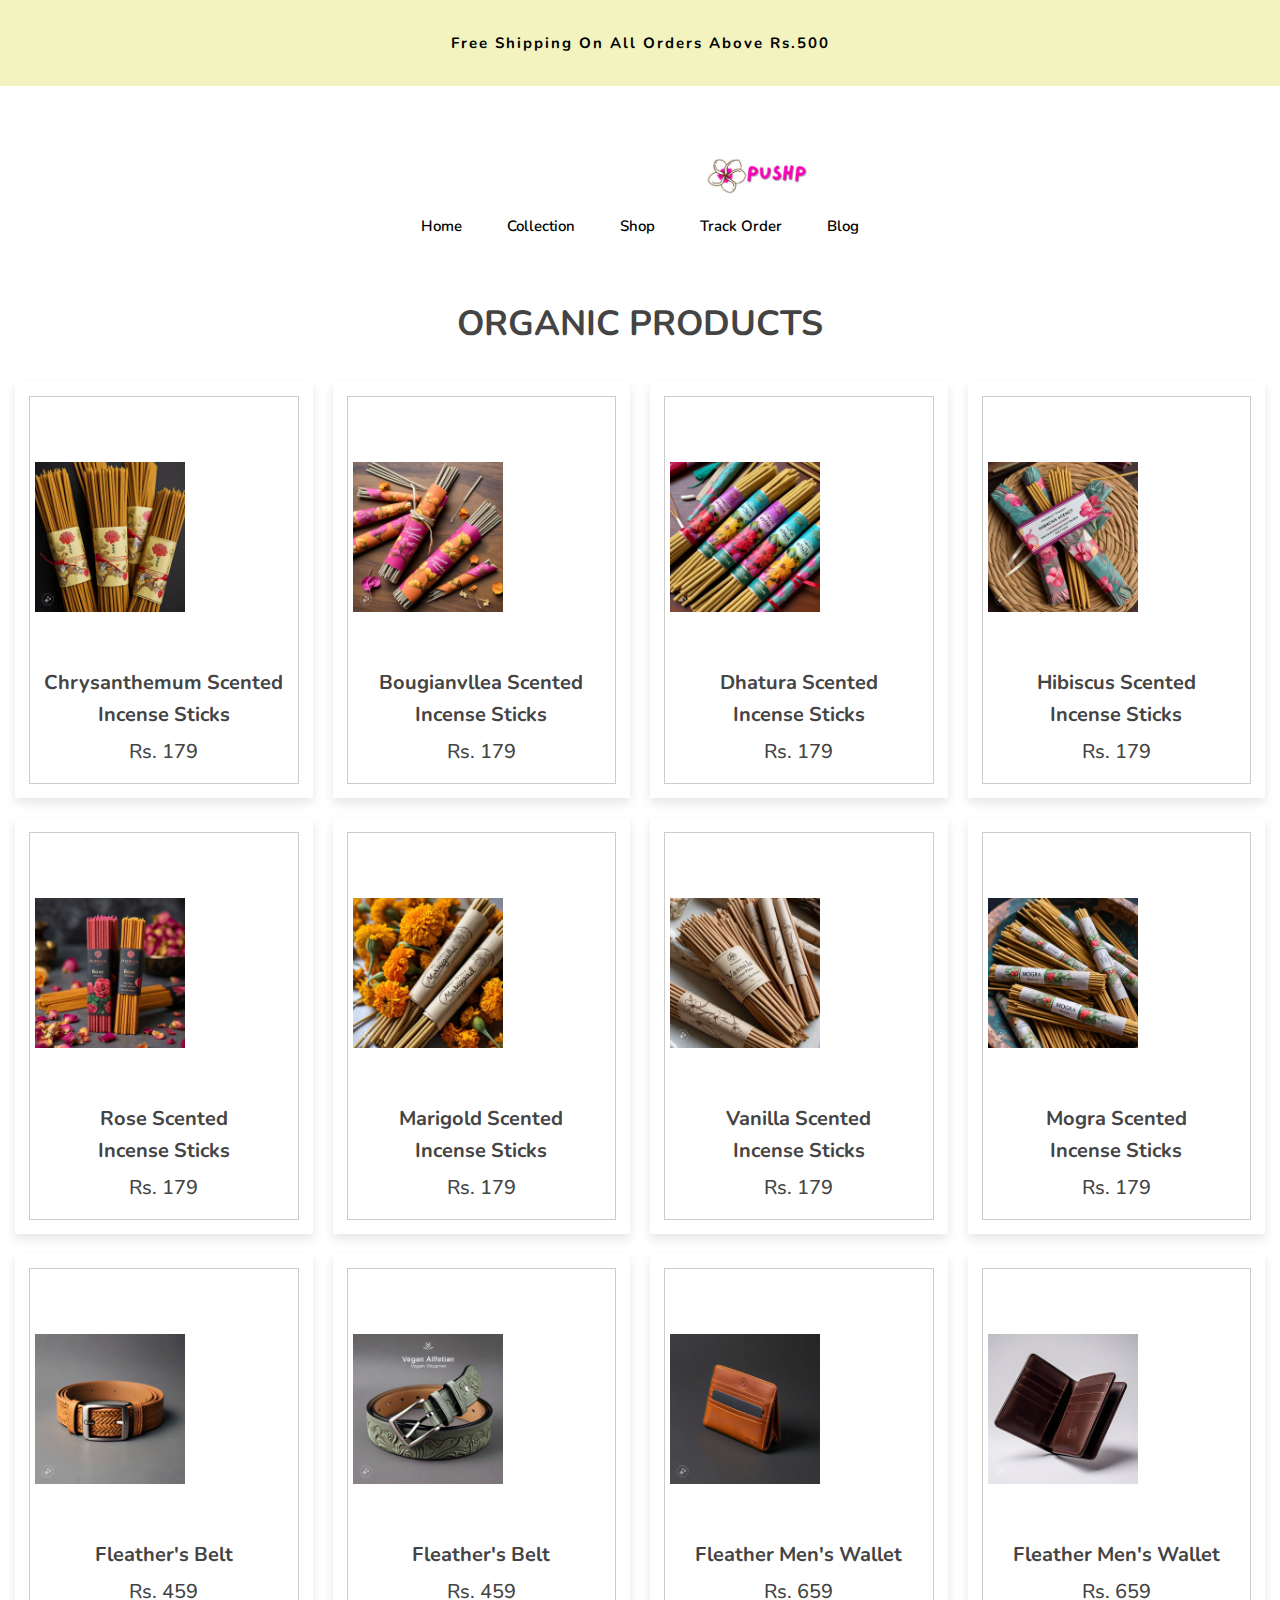
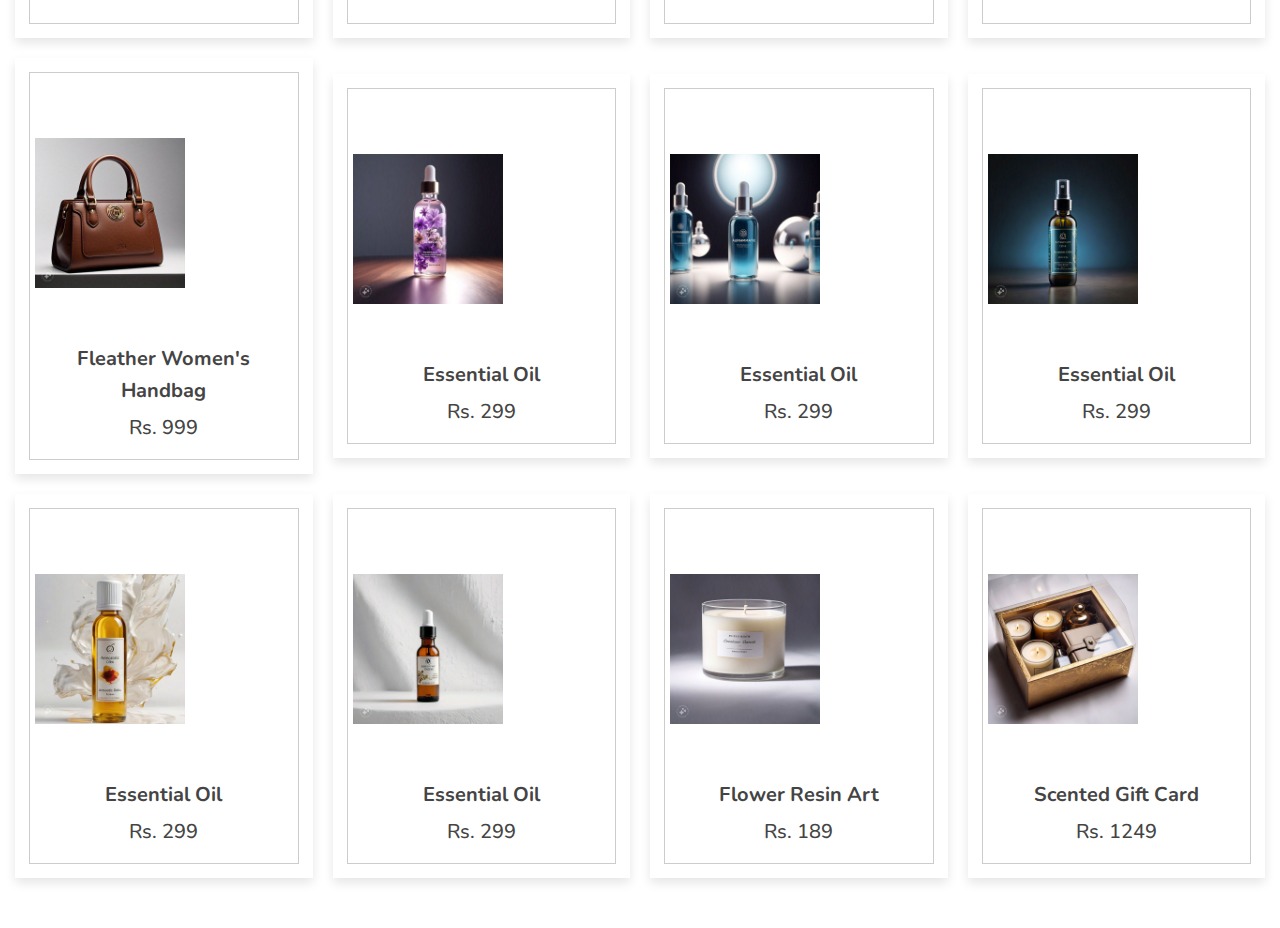
==== shop.html @ 05b4977e "first commit" ====
<!DOCTYPE html>
<html lang="en">
<head>
   <meta charset="UTF-8">
   <meta http-equiv="X-UA-Compatible" content="IE=edge">
   <meta name="viewport" content="width=device-width, initial-scale=1.0">
   
   <link rel="stylesheet" href="https://cdnjs.cloudflare.com/ajax/libs/font-awesome/5.15.4/css/all.min.css">

   
   <link rel="stylesheet" href="/style1.css">


   <script src="/script1.js" defer></script>
<style>
   .header-top{
      height: 150px;
   }
   .header-top .container{
      text-align: center;
   }
   .logo img{
      height: 110px;
      margin-left: 700px;
   }

</style>
</head>
<body>
    <header class="header">

        <div class="alert">
          <div class="container">
            <p class="alert-text">Free Shipping On All Orders Above Rs.500</p>
          </div>
        </div>
    
        <div class="header-top" data-header>
          <div class="container">
    
            
    
            <a href="#" class="logo">
              <img src="./assets/images/ff.jpeg"  alt="">
            </a>
    
            
    
            </div>
    
            <nav class="navbar">
              <ul class="navbar-list" style="color: black; font-weight: bolder;">
    
                <li>
                  <a href="index.html" class="navbar-link has-after">Home</a>
                </li>
    
                <li>
                  <a href="collection.html" class="navbar-link has-after">Collection</a>
                </li>
    
                <li>
                  <a href="shop.html" class="navbar-link has-after">Shop</a>
                </li>
    
                <li>
                  <a href="trackOrder.html" class="navbar-link has-after">Track Order</a>
                </li>
    
                <li>
                  <a href="blog.html" class="navbar-link has-after">Blog</a>
                </li>
    
              </ul>
            </nav>
    
          </div>
        </div>
    
      </header>
   
<div class="container">

   <h3 class="title"> organic products </h3>

   <div class="products-container">

      <div class="product" data-name="p-1">
         <img src="./images/WhatsApp Image 2024-12-28 at 01.40.26.jpeg" alt="">
         <h3>Chrysanthemum Scented <br>Incense Sticks</h3>
         <div class="price">Rs. 179</div>
      </div>

      <div class="product" data-name="p-2">
         <img src="/images/WhatsApp Image 2024-12-28 at 01.29.08.jpeg" alt="">
         <h3>Bougianvllea Scented <br>Incense Sticks</h3>
         <div class="price">Rs. 179</div>
      </div>

      <div class="product" data-name="p-3">
         <img src="images/WhatsApp Image 2024-12-28 at 01.35.29.jpeg" alt="">
         <h3>Dhatura Scented <br>Incense Sticks</h3>
         <div class="price">Rs. 179</div>
      </div>

      <div class="product" data-name="p-4">
         <img src="images/WhatsApp Image 2024-12-28 at 01.37.35.jpeg" alt="">
         <h3>Hibiscus Scented <br>Incense Sticks</h3>
         <div class="price">Rs. 179</div>
      </div>
      </div>
   <div class="products-container">

      <div class="product" data-name="p-1">
         <img src="./images/WhatsApp Image 2024-12-28 at 01.38.04.jpeg" alt="">
         <h3>Rose Scented <br>Incense Sticks</h3>
         <div class="price">Rs. 179</div>
      </div>

      <div class="product" data-name="p-2">
         <img src="images/WhatsApp Image 2024-12-28 at 01.43.18.jpeg" alt="">
         <h3>Marigold Scented <br>Incense Sticks</h3>
         <div class="price">Rs. 179</div>
      </div>

      <div class="product" data-name="p-3">
         <img src="images/WhatsApp Image 2024-12-28 at 01.45.07.jpeg" alt="">
         <h3>Vanilla Scented <br>Incense Sticks</h3>
         <div class="price">Rs. 179</div>
      </div>

      <div class="product" data-name="p-4">
         <img src="images/WhatsApp Image 2024-12-28 at 01.46.32.jpeg" alt="">
         <h3>Mogra Scented <br>Incense Sticks</h3>
         <div class="price">Rs. 179</div>
      </div>
      </div>
   <div class="products-container">

      <div class="product" data-name="p-1">
         <img src="images/WhatsApp Image 2024-12-28 at 01.47.05.jpeg" alt="">
         <h3>Fleather's Belt</h3>
         <div class="price">Rs. 459</div>
      </div>

      <div class="product" data-name="p-2">
         <img src="assets/images/WhatsApp Image 2024-12-28 at 03.24.08.jpeg" alt="">
         <h3>Fleather's Belt</h3>
         <div class="price">Rs. 459</div>
      </div>

      <div class="product" data-name="p-3">
         <img src="assets/images/WhatsApp Image 2024-12-28 at 03.24.06.jpeg" alt="">
         <h3>Fleather Men's wallet</h3>
         <div class="price">Rs. 659</div>
      </div>

      <div class="product" data-name="p-4">
         <img src="assets/images/WhatsApp Image 2024-12-28 at 03.21.01.jpeg" alt="">
         <h3>Fleather Men's wallet</h3>
         <div class="price">Rs. 659</div>
      </div>
      </div>
   <div class="products-container">

      <div class="product" data-name="p-1">
         <img src="assets/images/WhatsApp Image 2024-12-28 at 03.21.02 (1).jpeg" alt="">
         <h3>Fleather Women's Handbag</h3>
         <div class="price">Rs. 999</div>
      </div>

      <div class="product" data-name="p-2">
         <img src="assets/images/WhatsApp Image 2024-12-28 at 03.21.02 (2).jpeg" alt="">
         <h3>Essential Oil</h3>
         <div class="price">Rs. 299</div>
      </div>

      <div class="product" data-name="p-3">
         <img src="assets/images/WhatsApp Image 2024-12-28 at 03.21.03.jpeg" alt="">
         <h3>Essential Oil</h3>
         <div class="price">Rs. 299</div>
      </div>

      <div class="product" data-name="p-4">
         <img src="assets/images/WhatsApp Image 2024-12-28 at 03.24.08 (2).jpeg" alt="">
         <h3>Essential Oil</h3>
         <div class="price">Rs. 299</div>
      </div>
      </div>
   <div class="products-container">

      <div class="product" data-name="p-1">
         <img src="/assets/images/WhatsApp Image 2024-12-28 at 03.24.09 (1).jpeg" alt="">
         <h3>Essential Oil</h3>
         <div class="price">Rs. 299</div>
      </div>

      <div class="product" data-name="p-2">
         <img src="assets/images/WhatsApp Image 2024-12-28 at 03.24.09.jpeg" alt="">
         <h3>Essential Oil</h3>
         <div class="price">Rs. 299</div>
      </div>

      <div class="product" data-name="p-3">
         <img src="assets/images/WhatsApp Image 2024-12-28 at 03.21.00.jpeg" alt="">
         <h3>Flower Resin Art</h3>
         <div class="price">Rs. 189</div>
      </div>

      <div class="product" data-name="p-4">
         <img src="assets/images/WhatsApp Image 2024-12-28 at 03.21.00 (1).jpeg" alt="">
         <h3>Scented Gift Card</h3>
         <div class="price">Rs. 1249</div>
      </div>
      </div>

   </div>

</div>

<div class="products-preview">

   <div class="preview" data-target="p-1">
      <i class="fas fa-times"></i>
      <img src="./images/WhatsApp Image 2024-12-28 at 01.40.26.jpeg" alt="">
      <h3>organic strawberries</h3>
      <div class="stars">
         <i class="fas fa-star"></i>
         <i class="fas fa-star"></i>
         <i class="fas fa-star"></i>
         <i class="fas fa-star"></i>
         <i class="fas fa-star-half-alt"></i>
         <span>( 250 )</span>
      </div>
      <p>Charcoal-free and bamboo-less incenses Sticks with fragrance of Chrysanthemum</p>
      <div class="price">Rs. 179.00</div>
      <div class="buttons">
         <a href="#" class="buy">buy now</a>
         <a href="#" class="cart">add to cart</a>
      </div>
   </div>

   <div class="preview" data-target="p-2">
      <i class="fas fa-times"></i>
      <img src="/images/WhatsApp Image 2024-12-28 at 01.29.08.jpeg" alt="">
      <h3>organic onions</h3>
      <div class="stars">
         <i class="fas fa-star"></i>
         <i class="fas fa-star"></i>
         <i class="fas fa-star"></i>
         <i class="fas fa-star"></i>
         <i class="fas fa-star-half-alt"></i>
         <span>( 250 )</span>
      </div>
      <p>Charcoal-free and bamboo-less incenses Sticks with fragrance of Bougianvllea</p>
      <div class="price">Rs. 179.00</div>
      <div class="buttons">
         <a href="#" class="buy">buy now</a>
         <a href="#" class="cart">add to cart</a>
      </div>
   </div>

   <div class="preview" data-target="p-3">
      <i class="fas fa-times"></i>
      <img src="images/WhatsApp Image 2024-12-28 at 01.35.29.jpeg" alt="">
      <h3>organic tomatoes</h3>
      <div class="stars">
         <i class="fas fa-star"></i>
         <i class="fas fa-star"></i>
         <i class="fas fa-star"></i>
         <i class="fas fa-star"></i>
         <i class="fas fa-star-half-alt"></i>
         <span>( 250 )</span>
      </div>
      <p>Charcoal-free and bamboo-less incenses Sticks with fragrance of Dhatura</p>
      <div class="price">Rs. 179.00</div>
      <div class="buttons">
         <a href="#" class="buy">buy now</a>
         <a href="#" class="cart">add to cart</a>
      </div>
   </div>

   <div class="preview" data-target="p-4">
      <i class="fas fa-times"></i>
      <img src="images/WhatsApp Image 2024-12-28 at 01.37.35.jpeg" alt="">
      <h3>organic brinjal</h3>
      <div class="stars">
         <i class="fas fa-star"></i>
         <i class="fas fa-star"></i>
         <i class="fas fa-star"></i>
         <i class="fas fa-star"></i>
         <i class="fas fa-star-half-alt"></i>
         <span>( 250 )</span>
      </div>
      <p>Charcoal-free and bamboo-less incenses Sticks with fragrance of Hibiscus</p>
      <div class="price">Rs. 179.00</div>
      <div class="buttons">
         <a href="#" class="buy">buy now</a>
         <a href="#" class="cart">add to cart</a>
      </div>
   </div>

   <div class="preview" data-target="p-5">
      <i class="fas fa-times"></i>
      <img src="./images/WhatsApp Image 2024-12-28 at 01.38.04.jpeg" alt="">
      <h3>organic broccoli</h3>
      <div class="stars">
         <i class="fas fa-star"></i>
         <i class="fas fa-star"></i>
         <i class="fas fa-star"></i>
         <i class="fas fa-star"></i>
         <i class="fas fa-star-half-alt"></i>
         <span>( 250 )</span>
      </div>
      <p>Lorem ipsum dolor sit amet consectetur adipisicing elit. Consequatur, dolorem.</p>
      <div class="price">$2.00</div>
      <div class="buttons">
         <a href="#" class="buy">buy now</a>
         <a href="#" class="cart">add to cart</a>
      </div>
   </div>

   <div class="preview" data-target="p-6">
      <i class="fas fa-times"></i>
      <img src="images/WhatsApp Image 2024-12-28 at 01.43.18.jpeg" alt="">
      <h3>organic potatoes</h3>
      <div class="stars">
         <i class="fas fa-star"></i>
         <i class="fas fa-star"></i>
         <i class="fas fa-star"></i>
         <i class="fas fa-star"></i>
         <i class="fas fa-star-half-alt"></i>
         <span>( 250 )</span>
      </div>
      <p>Lorem ipsum dolor sit amet consectetur adipisicing elit. Consequatur, dolorem.</p>
      <div class="price">$2.00</div>
      <div class="buttons">
         <a href="#" class="buy">buy now</a>
         <a href="#" class="cart">add to cart</a>
      </div>
   </div>

</div>

</body>
</html>
---- style1.css ----
@import url('https://fonts.googleapis.com/css2?family=Nunito:wght@200;300;400;500;600&display=swap');

* {
   font-family: 'Nunito', sans-serif;
   margin: 0;
   padding: 0;
   box-sizing: border-box;
   outline: none;
   border: none;
   text-decoration: none;
   transition: all 0.2s linear;
   text-transform: capitalize;
}

html {
   font-size: 62.5%;
   overflow-x: hidden;
}

body {
   background: #eee;
}

.container {
   max-width: 1200px;
   margin: 0 auto;
   padding: 3rem 2rem;
}

.container .title {
   font-size: 3.5rem;
   color: #444;
   margin-bottom: 3rem;
   text-transform: uppercase;
   text-align: center;
}

.container .products-container {
   display: grid;
   grid-template-columns: repeat(4, 1fr);
   gap: 2rem;
   justify-items: center; 
   align-items: center; 
}

.container .products-container .product {
   text-align: center;
   padding: 3rem 2rem;
   background: #fff;
   box-shadow: 0 .5rem 1rem rgba(0, 0, 0, .1);
   outline: .1rem solid #ccc;
   outline-offset: -1.5rem;
   cursor: pointer;
   width: 100%; 
   max-width: 30rem; 
}

.container .products-container .product:hover {
   outline: .2rem solid #222;
   outline-offset: 0;
}

.container .products-container .product img {
   height: 25rem;
   object-fit: contain;
   width: 15rem;
}

.container .products-container .product:hover img {
   transform: scale(.9);
}

.container .products-container .product h3 {
   padding: .5rem 0;
   font-size: 2rem;
   color: #444;
}

.container .products-container .product:hover h3 {
   color: #27ae60;
}

.container .products-container .product .price {
   font-size: 2rem;
   color: #444;
}

.products-preview {
   position: fixed;
   top: 0;
   left: 0;
   min-height: 100vh;
   width: 100%;
   background: rgba(0, 0, 0, .8);
   display: none;
   align-items: center;
   justify-content: center;
}

.products-preview .preview {
   display: none;
   padding: 2rem;
   text-align: center;
   background: #fff;
   position: relative;
   margin: 2rem;
   width: 40rem;
   max-width: 100%;
}

.products-preview .preview.active {
   display: inline-block;
}

.products-preview .preview img {
   height: 30rem;
   object-fit: contain;
   max-width: 100%;
}

.products-preview .preview .fa-times {
   position: absolute;
   top: 1rem;
   right: 1.5rem;
   cursor: pointer;
   color: #444;
   font-size: 4rem;
}
.product{
   margin-bottom: 20px;

}

.products-preview .preview .fa-times:hover {
   transform: rotate(90deg);
}

.products-preview .preview h3 {
   color: #444;
   padding: .5rem 0;
   font-size: 2.5rem;
}

.products-preview .preview .stars {
   padding: 1rem 0;
   font-size: 1.7rem;
}

.products-preview .preview .stars i {
   color: #27ae60;
}

.products-preview .preview .stars span {
   color: #999;
}

.products-preview .preview p {
   line-height: 1.5;
   padding: 1rem 0;
   font-size: 1.6rem;
   color: #777;
}

.products-preview .preview .price {
   padding: 1rem 0;
   font-size: 2.5rem;
   color: #27ae60;
}

.products-preview .preview .buttons {
   display: flex;
   gap: 1.5rem;
   flex-wrap: wrap;
   margin-top: 1rem;
}

.products-preview .preview .buttons a {
   flex: 1 1 16rem;
   padding: 1rem;
   font-size: 1.8rem;
   color: #444;
   border: .1rem solid #444;
}

.products-preview .preview .buttons a.cart {
   background: #444;
   color: #fff;
}

.products-preview .preview .buttons a.cart:hover {
   background: #111;
}

.products-preview .preview .buttons a.buy:hover {
   background: #444;
   color: #fff;
}

@media (max-width: 991px) {
   html {
      font-size: 55%;
   }

   .container .products-container {
      grid-template-columns: repeat(3, 1fr);
   }
}

@media (max-width: 768px) {
   .container .products-container {
      grid-template-columns: repeat(2, 1fr);
   }

   .products-preview .preview img {
      height: 25rem;
   }

   .products-preview .preview {
      width: 80%;
   }
}

@media (max-width: 450px) {
   html {
      font-size: 50%;
   }

   .container .products-container {
      grid-template-columns: 1fr;
   }

   .products-preview .preview img {
      height: 20rem;
   }

   .products-preview .preview {
      width: 90%;
   }
}

/*-----------------------------------*\
  #style.css
\*-----------------------------------*/

/**
 * copyright 2022 codewithsadee
 */





/*-----------------------------------*\
  #CUSTOM PROPERTY
\*-----------------------------------*/

:root {

    /**
     * colors
     */
  
    --hoockers-green_20: hsl(148, 20%, 38%, 0.2);
    --pale-spring-bud: hsl(60, 68%, 85%);
    --hoockers-green: hsl(148, 20%, 38%);
    --spanish-gray: hsl(0, 0%, 61%);
    --light-gray: hsl(0, 0%, 80%);
    --cultured-1: hsl(0, 0%, 97%);
    --cultured-2: hsl(60, 6%, 93%);
    --gray-web: hsl(0, 0%, 49%);
    --white_30: hsl(0, 0%, 100%, 0.3);
    --black_70: hsla(0, 0%, 0%, 0.7);
    --black_50: hsla(0, 0%, 0%, 0.5);
    --black_15: hsla(0, 0%, 0%, 0.15);
    --black_10: hsla(0, 0%, 0%, 0.1);
    --black_5: hsla(0, 0%, 0%, 0.05);
    --white: hsl(0, 0%, 100%);
    --black: hsl(0, 0%, 0%);
  
    /**
     * gradient color
     */
  
    --gradient: linear-gradient(to right, transparent 50%, var(--white_30) 100%);
  
    /**
     * typography
     */
  
    --ff-urbanist: 'Urbanist', sans-serif;
  
    --fs-1: 4.8rem;
    --fs-2: 4rem;
    --fs-3: 3.4rem;
    --fs-4: 2.4rem;
    --fs-5: 2rem;
    --fs-6: 1.8rem;
    --fs-7: 1.5rem;
    --fs-8: 1.4rem;
    --fs-9: 1.3rem;
  
    --fw-400: 400;
    --fw-500: 500;
    --fw-600: 600;
    --fw-700: 700;
    --fw-800: 800;
  
    /**
     * spacing
     */
  
    --section-padding: 35px;
  
    /**
     * shadow
     */
  
    --shadow-1: 0 8px 16px var(--black_15);
    --shadow-2: 0 4px 10px var(--black_5);
  
    /**
     * radius
     */
  
    --radius-3: 3px;
  
    /**
     * transition
     */
  
    --transition-1: 0.25s ease;
    --transition-2: 0.5s ease;
    --transition-3: 1s ease;
    --cubic-in: cubic-bezier(0.51, 0.03, 0.64, 0.28);
    --cubic-out: cubic-bezier(0.33, 0.85, 0.4, 0.96);
  
  }
  
  
  
  
  
  /*-----------------------------------*\
    #RESET
  \*-----------------------------------*/
  
  *,
  *::before,
  *::after {
    margin: 0;
    padding: 0;
    box-sizing: border-box;
  }
  
  li { list-style: none; }
  
  a,
  img,
  span,
  input,
  button,
  ion-icon { display: block; }
  
  a {
    text-decoration: none;
    color: inherit;
  }
  
  img { height: auto; }
  
  input,
  button {
    background: none;
    border: none;
    font: inherit;
  }
  
  input { width: 100%; }
  
  button { cursor: pointer; }
  
  ion-icon {
    pointer-events: none;
    --ionicon-stroke-width: 25px;
  }
  
  html {
    font-family: var(--ff-urbanist);
    font-size: 10px;
    scroll-behavior: smooth;
  }
  
  body {
    background-color: var(--white);
    color: var(--gray-web);
    font-size: 1.6rem;
    font-weight: var(--fw-500);
    line-height: 1.6;
  }
  
  :focus-visible { outline-offset: 4px; }
  
  ::-webkit-scrollbar {
    width: 10px;
    height: 5px;
  }
  
  ::-webkit-scrollbar-track { background-color: hsl(0, 0%, 95%); }
  
  ::-webkit-scrollbar-thumb { background-color: hsl(0, 0%, 80%); }
  
  ::-webkit-scrollbar-thumb:hover { background-color: hsl(0, 0%, 70%); }
  
  
  
  
  
  /*-----------------------------------*\
    #REUSED STYLE
  \*-----------------------------------*/
  
  .container { padding-inline: 15px; }
  
  .section { padding-block: var(--section-padding); }
  
  .has-bg-image {
    background-repeat: no-repeat;
    background-size: cover;
    background-position: center;
    background-position-y: bottom;
  }
  
  .h1,
  .h2,
  .h3,
  .h2-large {
    color: var(--black);
    font-weight: var(--fw-600);
    line-height: 1.3;
  }
  
  .h1 {
    font-size: var(--fs-1);
    line-height: 1.2;
    color: white;
  }
  
  .h2 { font-size: var(--fs-3); }
  
  .h2-large { font-size: var(--fs-2); }
  
  .h3 { font-size: var(--fs-4); }
  
  .btn {
    font-weight: var(--fw-600);
    max-width: max-content;
    padding: 10px 30px;
    border-radius: var(--radius-3);
    transition: var(--transition-1);
  }
  
  .btn-primary,
  .btn-secondary:is(:hover, :focus) {
    background-color: var(--black);
    color: var(--white);
  }
  
  .btn-primary:is(:hover, :focus) { background-color: var(--hoockers-green); }
  
  .btn-secondary {
    background-color: var(--white);
    color: var(--black);
    box-shadow: var(--shadow-2);
  }
  
  .has-scrollbar {
    display: flex;
    gap: 15px;
    overflow-x: auto;
    padding-block-end: 15px;
    margin-block-end: -15px;
    scroll-snap-type: inline mandatory;
  }
  
  .scrollbar-item {
    min-width: 100%;
    scroll-snap-align: start;
  }
  
  .has-scrollbar::-webkit-scrollbar-track,
  .has-scrollbar::-webkit-scrollbar-thumb { background-color: transparent; }
  
  .has-scrollbar:is(:hover, :focus-within)::-webkit-scrollbar-track {
    background-color: hsl(0, 0%, 98%);
  }
  
  .has-scrollbar:is(:hover, :focus-within)::-webkit-scrollbar-thumb {
    background-color: hsl(0, 0%, 70%);
  }
  
  .has-before,
  .has-after {
    position: relative;
    z-index: 1;
  }
  
  .has-before::before,
  .has-after::after {
    content: "";
    position: absolute;
  }
  
  .hover\:shine { overflow: hidden; }
  
  .hover\:shine .has-bg-image {
    position: absolute;
    top: 0;
    right: 0;
    bottom: 0;
    left: 0;
    z-index: -1;
    transition: var(--transition-2);
  }
  
  .hover\:shine:is(:hover, :focus) .has-bg-image { transform: scale(1.15); }
  
  .hover\:shine::before {
    top: 0;
    left: -140%;
    bottom: 0;
    width: 100%;
    background-image: var(--gradient);
    transform: skewX(-25deg);
    transition: var(--transition-2);
    z-index: 1;
  }
  
  .hover\:shine:is(:hover, :focus-within)::before { animation: shine 1s ease forwards; }
  
  @keyframes shine {
    0% { transform: skewX(-25deg) translateX(0); }
    100% { transform: skewX(-25deg) translateX(250%); }
  }
  
  .btn-link {
    color: var(--black);
    font-weight: var(--fw-600);
    display: flex;
    align-items: center;
    gap: 3px;
    transition: var(--transition-1);
  }
  
  .img-holder {
    aspect-ratio: var(--width) / var(--height);
    background-color: var(--light-gray);
  }
  
  .img-cover {
    width: 100%;
    height: 100%;
    object-fit: cover;
  }
  
  .badge {
    max-width: max-content;
    background-color: var(--hoockers-green);
    color: var(--white);
    font-weight: var(--fw-700);
    padding-inline: 12px;
    border-radius: var(--radius-3);
  }
  
  .flex-list {
    display: flex;
    flex-wrap: wrap;
    justify-content: center;
    align-items: center;
    gap: 30px;
  }
  
  .w-100 { width: 100%; }
  
  [data-section] > * {
    transform: translateY(100px);
    opacity: 0;
    transition: var(--transition-3);
  }
  
  [data-section].active > * {
    transform: translateY(0);
    opacity: 1;
  }
  
  
  
  
  

  
  .header .input-wrapper,
  .header-action-btn:not(:first-child),
  .navbar { display: none; }
  
  .header {
    position: relative;
    padding-block-end: 80px;
  }
  
  .alert {
    background-color: var(--pale-spring-bud);
    color: var(--black);
    font-size: var(--fs-7);
    text-transform: uppercase;
    font-weight: var(--fw-700);
    letter-spacing: 2px;
    text-align: center;
    padding-block: 15px;
  }
  
  .header-top {
    position: absolute;
    bottom: 0;
    left: 0;
    width: 100%;
    background-color: var(--white);
    padding-block: 26px;
    z-index: 4;
  }
  
  .header-top.active {
    position: fixed;
    top: -80px;
    bottom: auto;
    box-shadow: var(--shadow-1);
    transform: translateY(100%);
    transition: var(--transition-2);
  }
  
  .header-top.header-hide {
    box-shadow: none;
    transform: translateY(0);
  }
  
  .header-top .container {
    display: flex;
    justify-content: space-between;
    align-items: center;
    gap: 20px;
  }
  
  .nav-open-btn {
    width: 26px;
    display: grid;
    gap: 6px;
    padding-block: 5px;
  }
  
  .nav-open-btn .line {
    height: 2px;
    background-color: var(--black);
  }
  
  .nav-open-btn .line-1 { width: 15px; }
  
  .nav-open-btn .line-3 { width: 18px; }
  
  .header-action-btn {
    font-size: 28px;
    transition: var(--transition-1);
  }
  
  .header-action-btn:is(:hover, :focus) { color: var(--black_70); }
  
  
  
  
  
 
  
  .sidebar { z-index: 5; }
  
  .mobile-navbar {
    background-color: var(--white);
    position: fixed;
    top: 0;
    left: 0;
    bottom: 0;
    max-width: 350px;
    width: 100%;
    padding: 25px 40px;
    z-index: 6;
    transform: translateX(-100%);
    visibility: hidden;
    transition: 0.25s var(--cubic-in);
  }
  
  .mobile-navbar.active {
    visibility: visible;
    transform: translateX(0);
    transition: 0.4s var(--cubic-out);
  }
  
  .mobile-navbar .wrapper {
    display: flex;
    justify-content: space-between;
    align-items: center;
    margin-block-end: 55px;
  }
  
  .nav-close-btn {
    font-size: 28px;
    color: var(--hoockers-green);
  }
  
  .nav-close-btn ion-icon { --ionicon-stroke-width: 40px; }
  
  .mobile-navbar .navbar-link {
    color: var(--black);
    font-size: var(--fs-8);
    text-transform: uppercase;
    font-weight: var(--fw-600);
    letter-spacing: 1px;
    padding-block: 5px;
    transition: var(--transition-1);
  }
  
  .mobile-navbar .navbar-link:is(:hover, :focus) { color: var(--hoockers-green); }
  
  .overlay {
    background-color: transparent;
    position: fixed;
    top: 0;
    right: 0;
    bottom: 0;
    left: 0;
    z-index: 5;
    pointer-events: none;
    transition: var(--transition-1);
  }
  
  .overlay.active {
    background-color: var(--black_50);
    pointer-events: all;
  }
  
  
  
  
  

.hero {
    padding-block-start: 0;
    width: 100%;  
  }
  
 
  .hero .has-scrollbar {
    display: flex; /* Flex layout for horizontal scroll */
    overflow-x: scroll; /* Enable horizontal scrolling */
    scroll-behavior: smooth; /* Smooth scrolling effect */
    width: 100%;  /* Full width */
    height: 100vh; /* Full viewport height */
  }
  
  /* Styling for each scrollbar item */
  .hero .scrollbar-item {
    min-width: 100vw;  /* Each item takes the full width of the viewport */
    flex-shrink: 0;  /* Prevent items from shrinking */
    height: 100vh;  /* Full viewport height */
    display: flex;
    justify-content: center;  /* Center the content horizontally */
    align-items: center;  /* Center the content vertically */
  }
  
  /* Styling for the hero card */
  .hero-card {
    background-color: var(--light-gray);
    background-size: cover; /* Ensure background image covers entire area */
    background-position: center; /* Center the background image */
    padding: 100px 15px; /* Padding for the card content */
    width: 100vw; /* Full width for the card */
    height: 100vh; /* Full height of the viewport */
    position: relative; /* To position content inside the card */
    display: flex;
    justify-content: center;
    align-items: center;
    text-align: center;
  }
  
  /* Styling for the hero title */
  .hero-title {
    font-size: 3rem;
    color: white;
    margin-bottom: 20px;
  }
  
  /* Styling for the text inside the card */
  .hero-text {
    font-size: var(--fs-6);
    margin-block: 16px 30px;
    color: wheat;
  }
  
  /* Styling for the price */
  .hero .price {
    color: var(--black);
    font-size: var(--fs-5);
    font-weight: var(--fw-600);
    margin-block-end: 20px;
  }
  
  /* Button styling */
  .btn {
    background-color: #007BFF; /* Change this to your desired button color */
    color: white;
    padding: 10px 20px;
    border-radius: 5px;
    text-decoration: none;
  }
  
  .btn-primary {
    background-color: #28a745; /* Change this to your desired button color */
  }

  .info {
    height: auto;
    display: grid;
    grid-template-columns: 3fr 3fr 3fr 3fr;
    gap: 10px;
    margin: 0 auto;
    padding: 20px;
}

.info-box {
    display: flex;
    flex-direction: column;
    text-align: center;
    background-color: rgb(248, 238, 225);
    padding: 10px;
    border-radius: 8px;
    overflow: hidden;
}

.info-box img {
    padding: 0;
    margin-top: 10px;
    width: 50%; 
    max-width: 100%;
    height: auto;
    margin-left: auto;  
    margin-right: auto; 
}

@media (max-width: 768px) {
    .info {
        grid-template-columns: 1fr 1fr;
    }
}

@media (max-width: 480px) {
    .info {
        grid-template-columns: 1fr;
    }

    .info-box img {
        width: 60%; 
        margin: 10px auto;
    }
}

.title{
    font-weight: bolder;
    color: black;
    font-size: larger;
}

 
  .collection { padding-block-start: 0; }
  
  .collection-list {
    display: grid;
    gap: 15px;
  }
  
  .collection-card {
    background-color: var(--light-gray);
    min-height: 400px;
    padding: 40px;
    padding-block-end: 30px;
    display: flex;
    flex-direction: column;
  }
  
  .collection-card .card-title { margin-block-end: 12px; }
  
  .collection-card .card-text {
    color: var(--black);
    font-size: var(--fs-6);
    font-weight: var(--fw-600);
    margin-block-end: auto;
  }
  
  
  
  
  
  
  
  .shop .title-wrapper {
    display: flex;
    flex-wrap: wrap;
    justify-content: space-between;
    align-items: center;
    gap: 18px;
    margin-block-end: 50px;
  }
  
  .shop .btn-link:is(:hover, :focus) { color: var(--hoockers-green); }
  
  .shop-card .card-banner {
    position: relative;
    overflow: hidden;
  }
  
  .shop-card .badge {
    position: absolute;
    top: 20px;
    left: 20px;
  }
  
  .shop-card .card-actions {
    position: absolute;
    top: 50%;
    right: 0;
    transform: translate(0, -50%);
    display: grid;
    gap: 10px;
    opacity: 0;
    transition: var(--transition-2);
  }
  
  .shop-card .action-btn {
    background-color: var(--white);
    font-size: 24px;
    padding: 12px;
    border-radius: 50%;
    transition: var(--transition-1);
  }
  
  .shop-card .action-btn:is(:hover, :focus) {
    background-color: var(--black);
    color: var(--white);
  }
  
  .shop-card:is(:hover, :focus-within) .card-actions {
    opacity: 1;
    transform: translate(-20px, -50%);
  }
  
  .shop-card .card-content {
    padding-block: 20px;
   
  }
  
  .shop-card :is(.price, .card-rating, .rating-wrapper) {
    display: flex;
    justify-content: center;
    align-items: center;
    gap: 5px;
  }
  
  .shop-card .del {
    font-size: var(--fs-9);
    font-weight: var(--fw-400);
  }
  
  .shop-card .price .span {
    color: var(--black);
    font-weight: var(--fw-700);
  }
  
  .shop-card .card-title {
    color: var(--black);
    font-size: var(--fs-7);
    font-weight: var(--fw-500);
    margin-block-end: 8px;
    transition: var(--transition-1);
  }
  
  .shop-card .card-title:is(:hover, :focus) {
    text-decoration: underline;
    color: var(--hoockers-green);
  }
  
  .shop-card .rating-wrapper {
    gap: 2px;
    color: var(--hoockers-green);
    font-size: 15px;
  }
  
  .shop-card .rating-text {
    font-size: var(--fs-8);
    font-weight: var(--fw-400);
    line-height: 1;
  }
  
  .vid-container{
    background-color: rgb(250, 171, 197);
    padding: 40px;
  }
  .video {
    display: flex;
    justify-content: center;
    align-items: center;
    padding: 20px;
    height: 100vh;
}

.vid {
    width: 80%;
    max-width: 100%;
    display: flex;
    justify-content: center;
}

.vid-heading{
    font-weight: bolder;
    color: black;
    text-align: center;
    font-size: larger;
    font-family:Verdana, Geneva, Tahoma, sans-serif}

video {
    width: 100%;
    height: auto;
    max-width: 80%;
    border-radius: 20px;
}

@media (max-width: 768px) {
    .vid {
        width: 90%;
    }

    video {
        width: 100%;
    }
}

@media (min-width: 769px) {
    .vid {
        width: 80%;
    }

    video {
        width: 100%;
        height: auto;
    }
}

  
.process-img {
    display: flex;
    justify-content: center;
    align-items: center;
    height: 100vh;
    padding: 20px;
}

.pushp-img img {
    width: 100%;
    height: auto;
    max-width: 80%;
    margin-left: 200px;
}

@media (max-width: 768px) {
    .pushp-img img {
        max-width: 90%;
    }
}



  
  
  
  


  
  
  
  

  
  .feature { text-align: center; }
  
  .feature .section-title { margin-block-end: 40px; }
  
  .feature-card .card-icon {
    width: 100px;
    margin-inline: auto;
  }
  
  .feature-card .card-title { margin-block: 35px 15px; }
  
  .feature-card .card-text { font-size: var(--fs-7); }
  
  
  
  
  
  
  
  .offer-banner {
    display: grid;
    grid-template-columns: 0.7fr 1fr;
    align-items: center;
    gap: 30px;
    margin-block-end: 60px;
  }
  
  .offer-subtitle {
    font-size: var(--fs-7);
    display: flex;
    align-items: center;
    gap: 10px;
  }
  
  .offer-subtitle .span {
    color: var(--black);
    text-transform: uppercase;
    font-weight: var(--fw-600);
    letter-spacing: 2px;
  }
  
  .offer .badge { font-weight: var(--fw-500); }
  
  .offer .section-title { margin-block: 20px 8px; }
  
  .offer .section-text { font-size: var(--fs-6); }
  
  .offer .countdown {
    color: var(--hoockers-green);
    font-size: var(--fs-2);
    line-height: 1;
    display: flex;
    margin-block: 20px 40px;
  }
  
  .offer .time:not(:last-child)::after {
    content: ":";
    color: var(--gray-web);
    font-size: 3rem;
    font-weight: var(--fw-500);
    margin-inline: 10px;
  }
  
  .offer .time {
    display: flex;
    align-items: center;
  }
  
  
  
  
  

  
  .blog { padding-block-end: calc(var(--section-padding) * 2); }
  
  .blog .section-title {
    text-align: center;
    margin-block-end: 40px;
  }
  
  .blog-card .card-banner img { transition: var(--transition-2); }
  
  .blog-card:is(:hover, :focus-within) .card-banner img { transform: scale(1.2); }
  
  .blog-card .card-title {
    text-align: center;
    margin-block: 30px 20px;
    transition: var(--transition-1);
  }
  
  .blog-card .card-title:is(:hover, :focus) { color: var(--hoockers-green); }
  
  .blog-card .btn-link { justify-content: center; }
  
  
  
  
  

  
  .footer .logo { display: none; }
  
  .footer {
    background-color: var(--cultured-1);
    padding-block: 70px;
  }
  
  .footer-top {
    display: grid;
    gap: 40px;
    margin-block-end: 60px;
  }
  
  .footer-list-title {
    color: var(--black);
    font-size: var(--fs-5);
    font-weight: var(--fw-600);
    margin-block-end: 10px;
  }
  
  .footer-list-text { font-size: var(--fs-8); }
  
  .footer-list-text .link {
    display: inline-block;
    color: var(--black);
    font-weight: var(--fw-600);
    text-decoration: underline;
    transition: var(--transition-1);
  }
  
  .footer-list-text .link:is(:hover, :focus) { color: var(--hoockers-green); }
  
  .footer-list-text.bold {
    color: var(--black);
    font-weight: var(--fw-800);
    margin-block: 15px 2px;
  }
  
  .footer-link {
    font-size: var(--fs-7);
    padding-block: 5px;
  }
  
  .footer-link:is(:hover, :focus) { text-decoration: underline; }
  
  .newsletter-title {
    color: var(--black);
    font-size: var(--fs-3);
    font-weight: var(--fw-600);
    line-height: 1.3;
  }
  
  .newsletter-text {
    font-size: var(--fs-7);
    line-height: 2;
    margin-block: 10px 35px;
  }
  
  .newsletter-form { position: relative; }
  
  .email-field {
    background-color: var(--white);
    font-size: var(--fs-7);
    padding: 12px 18px;
    padding-inline-end: 145px;
    border: 1px solid var(--hoockers-green_20);
    border-radius: var(--radius-3);
    outline: none;
    transition: var(--transition-1);
  }
  
  .email-field::placeholder { color: var(--spanish-gray); }
  
  .email-field:focus { border-color: var(--black); }
  
  .newsletter-form .btn {
    position: absolute;
    top: 0;
    right: 0;
    bottom: 0;
  }
  
  .copyright { font-size: var(--fs-7); }
  
  .footer-bottom .wrapper {
    display: flex;
    flex-wrap: wrap;
    justify-content: flex-start;
    align-items: center;
    gap: 15px;
    margin-block-end: 20px;
  }
  
  .social-list {
    display: flex;
    gap: 20px;
  }
  
  .social-link {
    color: var(--black);
    font-size: 18px;
    transition: var(--transition-1);
  }
  
  .social-link:is(:hover, :focus) { color: var(--hoockers-green); }
  
  .footer-bottom > img { max-width: max-content; }
  
  
  
  
  
  

  
  .back-top-btn {
    position: fixed;
    bottom: 20px;
    right: 30px;
    background-color: var(--white);
    color: var(--hoockers-green);
    font-size: 22px;
    padding: 13px;
    border-radius: 50%;
    box-shadow: var(--shadow-1);
    z-index: 4;
    opacity: 0;
    visibility: hidden;
    transition: var(--transition-1);
  }
  
  .back-top-btn:is(:hover, :focus) {
    background-color: var(--hoockers-green);
    color: var(--white);
  }
  
  .back-top-btn.active {
    opacity: 1;
    visibility: visible;
    transform: translateY(-10px);
  }
  
  
  
  
  
  /*-----------------------------------*\
    #MEDIA QUERIES
  \*-----------------------------------*/
  
  /**
   * responsive for larger than 575px screen
   */
  
  @media (min-width: 575px) {
  
    /**
     * REUSED STYLE
     */
  
    .container {
      max-width: 540px;
      width: 100%;
      margin-inline: auto;
    }
  
    :is(.header, .hero) .container { max-width: unset; }
  
    .has-scrollbar { gap: 30px; }
  
    .scrollbar-item { min-width: calc(50% - 15px); }
  
  
  
    /**
     * HEADER
     */
  
    .alert { padding-block: 1px; }
  
    .header-top .container { padding-inline: 5px; }
  
  
  
    /**
     * HERO
     */
  
    .hero-card { padding-inline: 70px; }
  
    .hero-text { max-width: 30ch; }
  
  
  
    /**
     * BANNER
     */
  
    .banner-card .card-text { max-width: 30ch; }
  
  
  
    /**
     * OFFER
     */
  
    .offer .countdown { --fs-2: 4.8rem; }
  
    .offer .countdown .time:not(:last-child)::after { margin-inline: 20px; }
  
  }
  
  
  
  
  
  /**
   * responsive for larger than 768px screen
   */
  
  @media (min-width: 768px) {
  
    /**
     * CUSTOM PROPERTY
     */
  
    :root {
  
      /**
       * typography
       */
  
      --fs-1: 5.6rem;
  
    }
  
  
  
    /**
     * REUSED STYLE
     */
  
    .container { max-width: 730px; }
  
    .flex-item { max-width: calc(50% - 15px); }
  
  
  
    /**
     * COLLECTION
     */
  
    .collection-card { min-height: 450px; }
  
  
  
    /**
     * BANNER
     */
  
    .banner-list { grid-template-columns: 1fr 0.7fr; }
  
    .banner-card { padding: 50px; }
  
  
  
    /**
     * OFFER
     */
  
    .offer .section-text { max-width: 45ch; }
  
  
  
    /**
     * FOOTER
     */
  
    .footer-top { grid-template-columns: repeat(3, 1fr); }
  
    .footer-list:last-child { grid-column: 1 / 4; }
  
    .footer-bottom {
      display: flex;
      justify-content: space-between;
      align-items: center;
    }
  
    .footer-bottom .wrapper { margin-block-end: 0; }
  
  }
  
  
  
  
  
  /**
   * responsive for larger than 992px screen
   */
  
  @media (min-width: 992px) {
  
    /**
     * CUSTOM PROPERTY
     */
  
    :root {
  
      /**
       * spacing
       */
  
      --section-padding: 50px;
  
    }
  
  
  
    /**
     * REUSED STYLE
     */
  
    .container { max-width: 960px; }
  
    .scrollbar-item { min-width: calc(33.33% - 20px); }
  
    .flex-item { max-width: calc(33.33% - 20px); }
  
  
  
    /**
     * COLLECTION
     */
  
    .collection-list {
      grid-template-columns: repeat(3, 1fr);
      gap: 30px;
    }
  
  
  
    /**
     * BANNER
     */
  
    .banner-list { grid-template-columns: 1fr 0.5fr; }
  
  
  
    /**
     * OFFER
     */
  
    .offer .container {
      display: grid;
      grid-template-columns: 1fr 0.7fr;
      align-items: center;
      gap: 30px;
    }
  
    .offer-banner { margin-block-end: 0; }
  
  
  
    /**
     * FOOTER
     */
  
    .footer .logo { display: block; }
  
    .footer { padding-block: 100px 80px; }
  
    .footer-top {
      grid-template-columns: 0.4fr 0.4fr 0.4fr 1fr;
      margin-block-end: 120px;
    }
  
    .footer-list:last-child { grid-column: auto; }
  
    .footer .logo img { width: 190px; }
  
  }
  
  
  
  
  
  /**
   * responsive for larger than 1200px screen
   */
  
  @media (min-width: 1200px) {
  
    /**
     * REUSED STYLE
     */
  
    .container { max-width: 1300px; }
  
    .scrollbar-item { min-width: calc(20% - 24px); }
  
  
  
    /**
     * HEADER
     */
  
    .header .input-wrapper,
    .header-action-btn:not(:first-child),
    .navbar { display: block; }
  
    .nav-open-btn { display: none; }
  
    .header {
      padding-block-end: 20px;
      margin-block-end: 10px;
    }
  
    .header-top {
      position: unset;
      padding-block: 5px 0;
    }
  
    .header-top:is(.active, .header-hide) { all: unset; }
  

 
    .search-field {
      width: 270;
      font-size: var(--fs-7);
      border: 2px solid var(--hoockers-green_20);
      border-radius: var(--radius-3);
      padding: 10px 20px;
      padding-inline-end: 40px;
      outline: none;
      transition: var(--transition-1);
    }
  
    .search-field::placeholder { color: var(--spanish-gray); }
  
    .search-field:focus { border-color: var(--black); }
  
    .header .input-wrapper { position: relative; }
  
    .header .search-submit {
      position: absolute;
      top: 50%;
      right: 15px;
      transform: translateY(-50%);
      font-size: 22px;
    }
  
    .header .search-submit ion-icon { --ionicon-stroke-width: 40px; }
  
    .header .logo { margin-inline-end: 60px; }
  
    .header-actions {
      display: flex;
      align-items: center;
      gap: 40px;
    }
  
    .header-action-btn { position: relative; }
  
    .header-action-btn .btn-badge {
      position: absolute;
      top: 0;
      right: -10px;
      background-color: var(--black);
      color: var(--white);
      font-size: var(--fs-9);
      min-width: 18px;
      height: 18px;
      line-height: 1.4;
      border-radius: 20px;
    }
  
    .header-action-btn:last-child {
      display: flex;
      align-items: center;
      gap: 10px;
    }
  
    .header-action-btn .btn-text {
      font-size: var(--fs-7);
      font-weight: var(--fw-700);
      margin-block-start: 3px;
    }
  
    .navbar {
      position: absolute;
      bottom: 0;
      left: 0;
      width: 100%;
      background-color: var(--white);
      padding-block: 18px;
      z-index: 4;
    }
  
    .navbar .navbar-list {
      display: flex;
      justify-content: center;
      gap: 45px;
    }
  
    .navbar .navbar-link {
      color: var(--black--);
      font-size: var(--fs-7);
      font-weight: var(--fw-600);
    }
  
    .navbar .navbar-link::after {
      bottom: 0;
      left: 0;
      width: 100%;
      height: 1px;
      background-color: var(--black);
      transition: var(--transition-1);
      transform: scaleX(0);
      transform-origin: left;
    }
  
    .navbar .navbar-link:is(:hover, :focus)::after {
      transform: scaleX(1);
    }
  
    .header-top.active .navbar {
      position: fixed;
      top: -80px;
      bottom: auto;
      padding-block: 28px;
      box-shadow: var(--shadow-1);
      transform: translateY(100%);
      transition: var(--transition-2);
    }
  
    .header-top.header-hide .navbar {
      box-shadow: none;
      transform: translateY(0);
    }
  
  
  
    /**
     * HERO
     */
  
    .hero-card { padding: 120px 100px; }
  
    .hero-text { max-width: 40ch; }
  
  
  
    /**
     * BANNER
     */
  
    .banner-card-1 .card-title { max-width: 15ch; }
  
  
  
    /**
     * FEATURE
     */
  
    .feature .section-title { margin-block-end: 60px; }
  
    .feature .flex-list {
      gap: 100px;
      padding-inline: 50px;
    }
  
    .feature .flex-item { max-width: calc(33.33% - 66.66px); }
  
  
  
    /**
     * OFFER
     */
  
    .offer .container { gap: 120px; }
  
  }
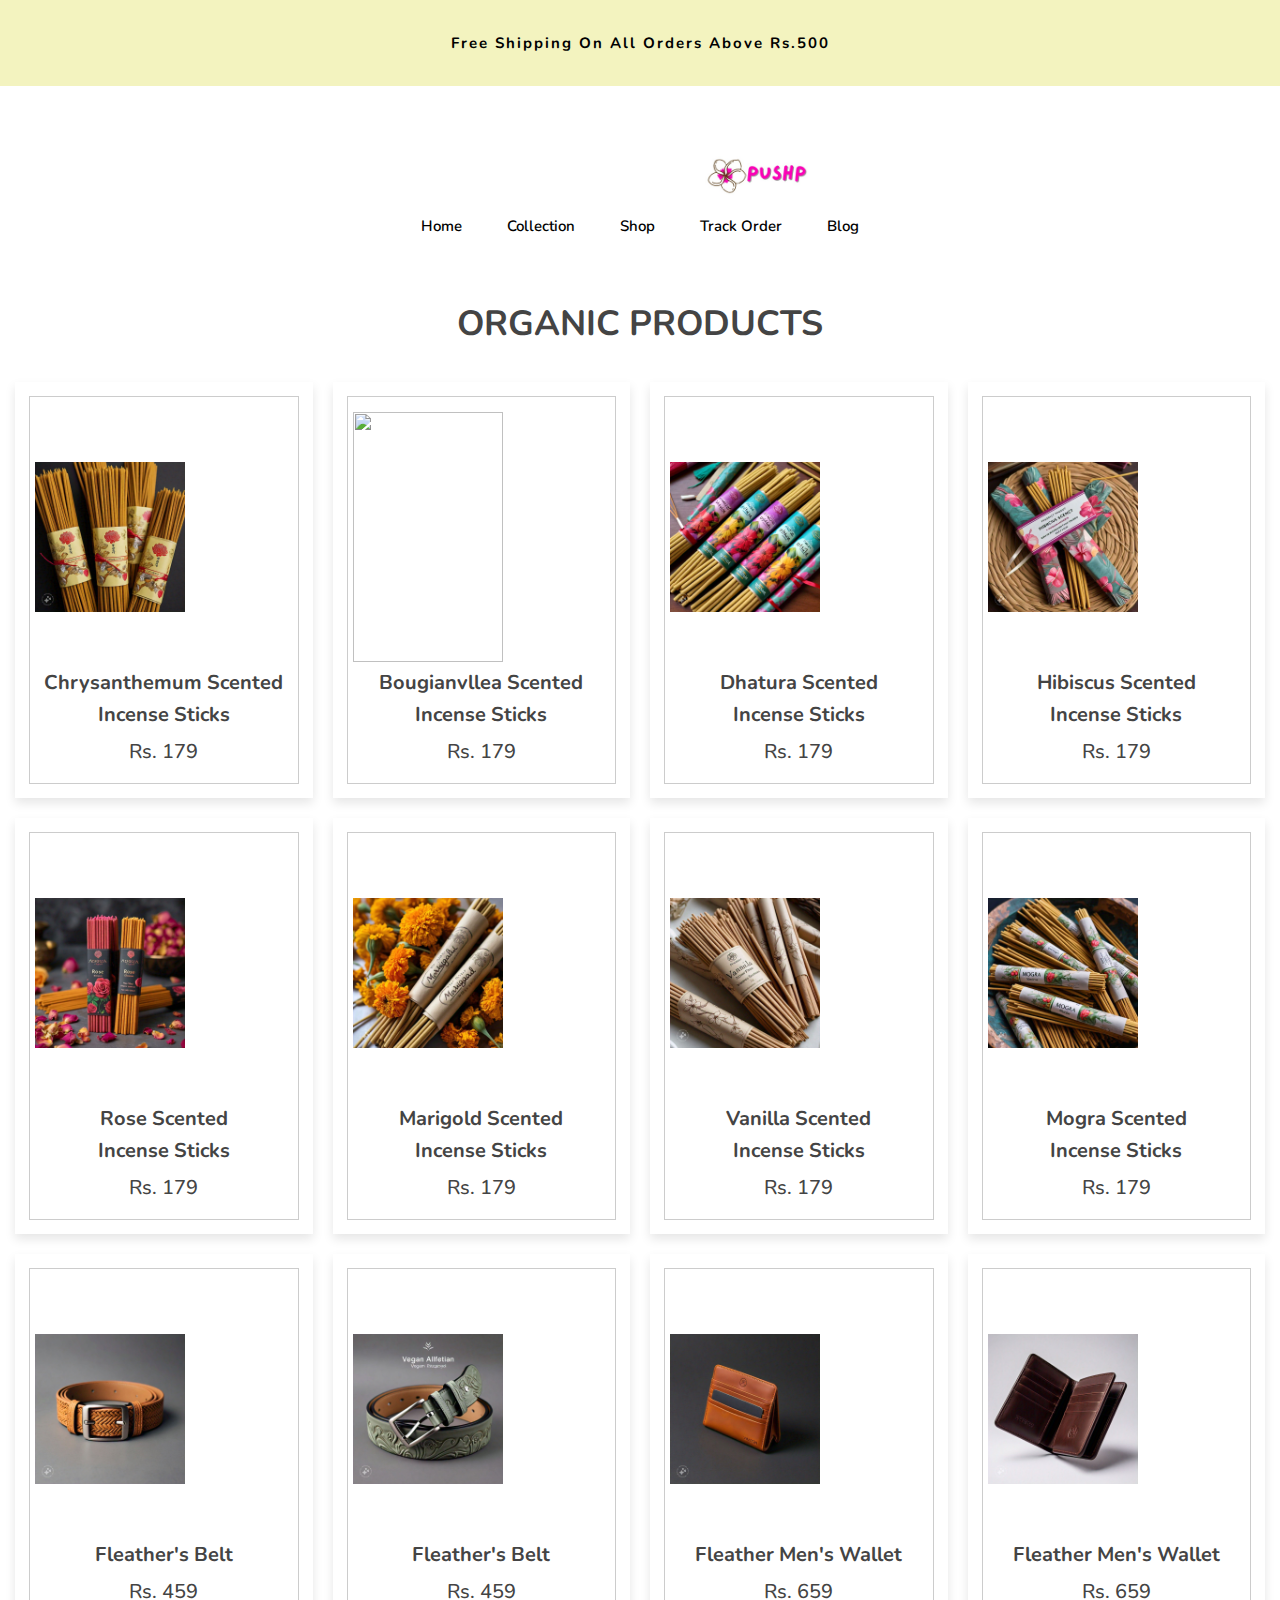
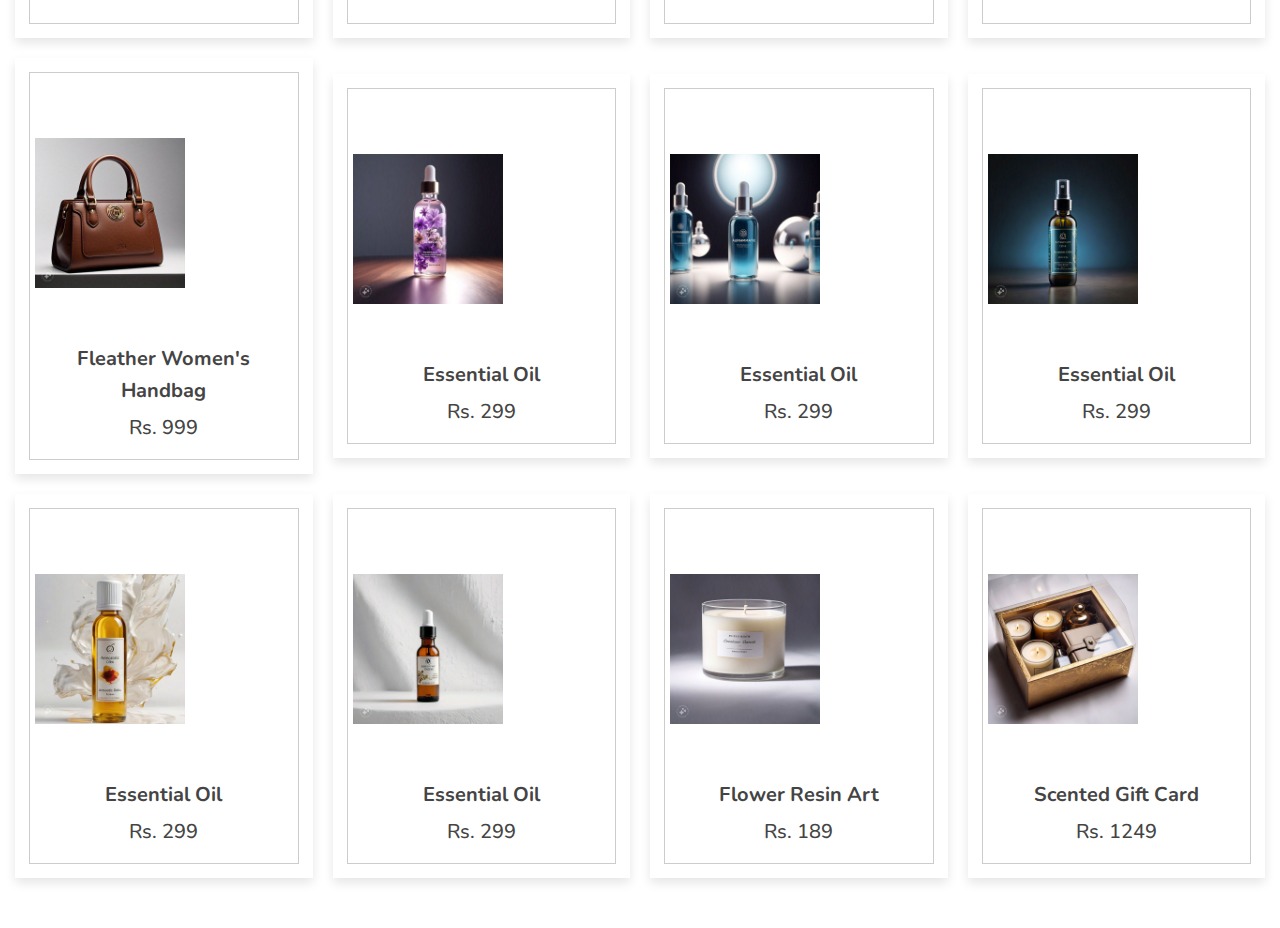
==== commit 75412b44: "Update shop.html" ====
--- a/shop.html
+++ b/shop.html
@@ -8,10 +8,10 @@
    <link rel="stylesheet" href="https://cdnjs.cloudflare.com/ajax/libs/font-awesome/5.15.4/css/all.min.css">
 
    
-   <link rel="stylesheet" href="/style1.css">
-
-
-   <script src="/script1.js" defer></script>
+   <link rel="stylesheet" href="./assets/css/style1.css">
+
+
+   <script src="./assets/js/script1.js" defer></script>
 <style>
    .header-top{
       height: 150px;
@@ -92,7 +92,7 @@
       </div>
 
       <div class="product" data-name="p-2">
-         <img src="/images/WhatsApp Image 2024-12-28 at 01.29.08.jpeg" alt="">
+         <img src="https://res.cloudinary.com/dafsqydt9/image/upload/v1735362308/WhatsApp_Image_2024-12-28_at_01.29.08_sb4ih1.jpg" alt="">
          <h3>Bougianvllea Scented <br>Incense Sticks</h3>
          <div class="price">Rs. 179</div>
       </div>
@@ -343,4 +343,4 @@
 </div>
 
 </body>
-</html>+</html>
--- a/assets/css/style1.css
+++ b/assets/css/style1.css
@@ -0,0 +1,1782 @@
+@import url('https://fonts.googleapis.com/css2?family=Nunito:wght@200;300;400;500;600&display=swap');
+
+* {
+   font-family: 'Nunito', sans-serif;
+   margin: 0;
+   padding: 0;
+   box-sizing: border-box;
+   outline: none;
+   border: none;
+   text-decoration: none;
+   transition: all 0.2s linear;
+   text-transform: capitalize;
+}
+
+html {
+   font-size: 62.5%;
+   overflow-x: hidden;
+}
+
+body {
+   background: #eee;
+}
+
+.container {
+   max-width: 1200px;
+   margin: 0 auto;
+   padding: 3rem 2rem;
+}
+
+.container .title {
+   font-size: 3.5rem;
+   color: #444;
+   margin-bottom: 3rem;
+   text-transform: uppercase;
+   text-align: center;
+}
+
+.container .products-container {
+   display: grid;
+   grid-template-columns: repeat(4, 1fr);
+   gap: 2rem;
+   justify-items: center; 
+   align-items: center; 
+}
+
+.container .products-container .product {
+   text-align: center;
+   padding: 3rem 2rem;
+   background: #fff;
+   box-shadow: 0 .5rem 1rem rgba(0, 0, 0, .1);
+   outline: .1rem solid #ccc;
+   outline-offset: -1.5rem;
+   cursor: pointer;
+   width: 100%; 
+   max-width: 30rem; 
+}
+
+.container .products-container .product:hover {
+   outline: .2rem solid #222;
+   outline-offset: 0;
+}
+
+.container .products-container .product img {
+   height: 25rem;
+   object-fit: contain;
+   width: 15rem;
+}
+
+.container .products-container .product:hover img {
+   transform: scale(.9);
+}
+
+.container .products-container .product h3 {
+   padding: .5rem 0;
+   font-size: 2rem;
+   color: #444;
+}
+
+.container .products-container .product:hover h3 {
+   color: #27ae60;
+}
+
+.container .products-container .product .price {
+   font-size: 2rem;
+   color: #444;
+}
+
+.products-preview {
+   position: fixed;
+   top: 0;
+   left: 0;
+   min-height: 100vh;
+   width: 100%;
+   background: rgba(0, 0, 0, .8);
+   display: none;
+   align-items: center;
+   justify-content: center;
+}
+
+.products-preview .preview {
+   display: none;
+   padding: 2rem;
+   text-align: center;
+   background: #fff;
+   position: relative;
+   margin: 2rem;
+   width: 40rem;
+   max-width: 100%;
+}
+
+.products-preview .preview.active {
+   display: inline-block;
+}
+
+.products-preview .preview img {
+   height: 30rem;
+   object-fit: contain;
+   max-width: 100%;
+}
+
+.products-preview .preview .fa-times {
+   position: absolute;
+   top: 1rem;
+   right: 1.5rem;
+   cursor: pointer;
+   color: #444;
+   font-size: 4rem;
+}
+.product{
+   margin-bottom: 20px;
+
+}
+
+.products-preview .preview .fa-times:hover {
+   transform: rotate(90deg);
+}
+
+.products-preview .preview h3 {
+   color: #444;
+   padding: .5rem 0;
+   font-size: 2.5rem;
+}
+
+.products-preview .preview .stars {
+   padding: 1rem 0;
+   font-size: 1.7rem;
+}
+
+.products-preview .preview .stars i {
+   color: #27ae60;
+}
+
+.products-preview .preview .stars span {
+   color: #999;
+}
+
+.products-preview .preview p {
+   line-height: 1.5;
+   padding: 1rem 0;
+   font-size: 1.6rem;
+   color: #777;
+}
+
+.products-preview .preview .price {
+   padding: 1rem 0;
+   font-size: 2.5rem;
+   color: #27ae60;
+}
+
+.products-preview .preview .buttons {
+   display: flex;
+   gap: 1.5rem;
+   flex-wrap: wrap;
+   margin-top: 1rem;
+}
+
+.products-preview .preview .buttons a {
+   flex: 1 1 16rem;
+   padding: 1rem;
+   font-size: 1.8rem;
+   color: #444;
+   border: .1rem solid #444;
+}
+
+.products-preview .preview .buttons a.cart {
+   background: #444;
+   color: #fff;
+}
+
+.products-preview .preview .buttons a.cart:hover {
+   background: #111;
+}
+
+.products-preview .preview .buttons a.buy:hover {
+   background: #444;
+   color: #fff;
+}
+
+@media (max-width: 991px) {
+   html {
+      font-size: 55%;
+   }
+
+   .container .products-container {
+      grid-template-columns: repeat(3, 1fr);
+   }
+}
+
+@media (max-width: 768px) {
+   .container .products-container {
+      grid-template-columns: repeat(2, 1fr);
+   }
+
+   .products-preview .preview img {
+      height: 25rem;
+   }
+
+   .products-preview .preview {
+      width: 80%;
+   }
+}
+
+@media (max-width: 450px) {
+   html {
+      font-size: 50%;
+   }
+
+   .container .products-container {
+      grid-template-columns: 1fr;
+   }
+
+   .products-preview .preview img {
+      height: 20rem;
+   }
+
+   .products-preview .preview {
+      width: 90%;
+   }
+}
+
+/*-----------------------------------*\
+  #style.css
+\*-----------------------------------*/
+
+/**
+ * copyright 2022 codewithsadee
+ */
+
+
+
+
+
+/*-----------------------------------*\
+  #CUSTOM PROPERTY
+\*-----------------------------------*/
+
+:root {
+
+    /**
+     * colors
+     */
+  
+    --hoockers-green_20: hsl(148, 20%, 38%, 0.2);
+    --pale-spring-bud: hsl(60, 68%, 85%);
+    --hoockers-green: hsl(148, 20%, 38%);
+    --spanish-gray: hsl(0, 0%, 61%);
+    --light-gray: hsl(0, 0%, 80%);
+    --cultured-1: hsl(0, 0%, 97%);
+    --cultured-2: hsl(60, 6%, 93%);
+    --gray-web: hsl(0, 0%, 49%);
+    --white_30: hsl(0, 0%, 100%, 0.3);
+    --black_70: hsla(0, 0%, 0%, 0.7);
+    --black_50: hsla(0, 0%, 0%, 0.5);
+    --black_15: hsla(0, 0%, 0%, 0.15);
+    --black_10: hsla(0, 0%, 0%, 0.1);
+    --black_5: hsla(0, 0%, 0%, 0.05);
+    --white: hsl(0, 0%, 100%);
+    --black: hsl(0, 0%, 0%);
+  
+    /**
+     * gradient color
+     */
+  
+    --gradient: linear-gradient(to right, transparent 50%, var(--white_30) 100%);
+  
+    /**
+     * typography
+     */
+  
+    --ff-urbanist: 'Urbanist', sans-serif;
+  
+    --fs-1: 4.8rem;
+    --fs-2: 4rem;
+    --fs-3: 3.4rem;
+    --fs-4: 2.4rem;
+    --fs-5: 2rem;
+    --fs-6: 1.8rem;
+    --fs-7: 1.5rem;
+    --fs-8: 1.4rem;
+    --fs-9: 1.3rem;
+  
+    --fw-400: 400;
+    --fw-500: 500;
+    --fw-600: 600;
+    --fw-700: 700;
+    --fw-800: 800;
+  
+    /**
+     * spacing
+     */
+  
+    --section-padding: 35px;
+  
+    /**
+     * shadow
+     */
+  
+    --shadow-1: 0 8px 16px var(--black_15);
+    --shadow-2: 0 4px 10px var(--black_5);
+  
+    /**
+     * radius
+     */
+  
+    --radius-3: 3px;
+  
+    /**
+     * transition
+     */
+  
+    --transition-1: 0.25s ease;
+    --transition-2: 0.5s ease;
+    --transition-3: 1s ease;
+    --cubic-in: cubic-bezier(0.51, 0.03, 0.64, 0.28);
+    --cubic-out: cubic-bezier(0.33, 0.85, 0.4, 0.96);
+  
+  }
+  
+  
+  
+  
+  
+  /*-----------------------------------*\
+    #RESET
+  \*-----------------------------------*/
+  
+  *,
+  *::before,
+  *::after {
+    margin: 0;
+    padding: 0;
+    box-sizing: border-box;
+  }
+  
+  li { list-style: none; }
+  
+  a,
+  img,
+  span,
+  input,
+  button,
+  ion-icon { display: block; }
+  
+  a {
+    text-decoration: none;
+    color: inherit;
+  }
+  
+  img { height: auto; }
+  
+  input,
+  button {
+    background: none;
+    border: none;
+    font: inherit;
+  }
+  
+  input { width: 100%; }
+  
+  button { cursor: pointer; }
+  
+  ion-icon {
+    pointer-events: none;
+    --ionicon-stroke-width: 25px;
+  }
+  
+  html {
+    font-family: var(--ff-urbanist);
+    font-size: 10px;
+    scroll-behavior: smooth;
+  }
+  
+  body {
+    background-color: var(--white);
+    color: var(--gray-web);
+    font-size: 1.6rem;
+    font-weight: var(--fw-500);
+    line-height: 1.6;
+  }
+  
+  :focus-visible { outline-offset: 4px; }
+  
+  ::-webkit-scrollbar {
+    width: 10px;
+    height: 5px;
+  }
+  
+  ::-webkit-scrollbar-track { background-color: hsl(0, 0%, 95%); }
+  
+  ::-webkit-scrollbar-thumb { background-color: hsl(0, 0%, 80%); }
+  
+  ::-webkit-scrollbar-thumb:hover { background-color: hsl(0, 0%, 70%); }
+  
+  
+  
+  
+  
+  /*-----------------------------------*\
+    #REUSED STYLE
+  \*-----------------------------------*/
+  
+  .container { padding-inline: 15px; }
+  
+  .section { padding-block: var(--section-padding); }
+  
+  .has-bg-image {
+    background-repeat: no-repeat;
+    background-size: cover;
+    background-position: center;
+    background-position-y: bottom;
+  }
+  
+  .h1,
+  .h2,
+  .h3,
+  .h2-large {
+    color: var(--black);
+    font-weight: var(--fw-600);
+    line-height: 1.3;
+  }
+  
+  .h1 {
+    font-size: var(--fs-1);
+    line-height: 1.2;
+    color: white;
+  }
+  
+  .h2 { font-size: var(--fs-3); }
+  
+  .h2-large { font-size: var(--fs-2); }
+  
+  .h3 { font-size: var(--fs-4); }
+  
+  .btn {
+    font-weight: var(--fw-600);
+    max-width: max-content;
+    padding: 10px 30px;
+    border-radius: var(--radius-3);
+    transition: var(--transition-1);
+  }
+  
+  .btn-primary,
+  .btn-secondary:is(:hover, :focus) {
+    background-color: var(--black);
+    color: var(--white);
+  }
+  
+  .btn-primary:is(:hover, :focus) { background-color: var(--hoockers-green); }
+  
+  .btn-secondary {
+    background-color: var(--white);
+    color: var(--black);
+    box-shadow: var(--shadow-2);
+  }
+  
+  .has-scrollbar {
+    display: flex;
+    gap: 15px;
+    overflow-x: auto;
+    padding-block-end: 15px;
+    margin-block-end: -15px;
+    scroll-snap-type: inline mandatory;
+  }
+  
+  .scrollbar-item {
+    min-width: 100%;
+    scroll-snap-align: start;
+  }
+  
+  .has-scrollbar::-webkit-scrollbar-track,
+  .has-scrollbar::-webkit-scrollbar-thumb { background-color: transparent; }
+  
+  .has-scrollbar:is(:hover, :focus-within)::-webkit-scrollbar-track {
+    background-color: hsl(0, 0%, 98%);
+  }
+  
+  .has-scrollbar:is(:hover, :focus-within)::-webkit-scrollbar-thumb {
+    background-color: hsl(0, 0%, 70%);
+  }
+  
+  .has-before,
+  .has-after {
+    position: relative;
+    z-index: 1;
+  }
+  
+  .has-before::before,
+  .has-after::after {
+    content: "";
+    position: absolute;
+  }
+  
+  .hover\:shine { overflow: hidden; }
+  
+  .hover\:shine .has-bg-image {
+    position: absolute;
+    top: 0;
+    right: 0;
+    bottom: 0;
+    left: 0;
+    z-index: -1;
+    transition: var(--transition-2);
+  }
+  
+  .hover\:shine:is(:hover, :focus) .has-bg-image { transform: scale(1.15); }
+  
+  .hover\:shine::before {
+    top: 0;
+    left: -140%;
+    bottom: 0;
+    width: 100%;
+    background-image: var(--gradient);
+    transform: skewX(-25deg);
+    transition: var(--transition-2);
+    z-index: 1;
+  }
+  
+  .hover\:shine:is(:hover, :focus-within)::before { animation: shine 1s ease forwards; }
+  
+  @keyframes shine {
+    0% { transform: skewX(-25deg) translateX(0); }
+    100% { transform: skewX(-25deg) translateX(250%); }
+  }
+  
+  .btn-link {
+    color: var(--black);
+    font-weight: var(--fw-600);
+    display: flex;
+    align-items: center;
+    gap: 3px;
+    transition: var(--transition-1);
+  }
+  
+  .img-holder {
+    aspect-ratio: var(--width) / var(--height);
+    background-color: var(--light-gray);
+  }
+  
+  .img-cover {
+    width: 100%;
+    height: 100%;
+    object-fit: cover;
+  }
+  
+  .badge {
+    max-width: max-content;
+    background-color: var(--hoockers-green);
+    color: var(--white);
+    font-weight: var(--fw-700);
+    padding-inline: 12px;
+    border-radius: var(--radius-3);
+  }
+  
+  .flex-list {
+    display: flex;
+    flex-wrap: wrap;
+    justify-content: center;
+    align-items: center;
+    gap: 30px;
+  }
+  
+  .w-100 { width: 100%; }
+  
+  [data-section] > * {
+    transform: translateY(100px);
+    opacity: 0;
+    transition: var(--transition-3);
+  }
+  
+  [data-section].active > * {
+    transform: translateY(0);
+    opacity: 1;
+  }
+  
+  
+  
+  
+  
+
+  
+  .header .input-wrapper,
+  .header-action-btn:not(:first-child),
+  .navbar { display: none; }
+  
+  .header {
+    position: relative;
+    padding-block-end: 80px;
+  }
+  
+  .alert {
+    background-color: var(--pale-spring-bud);
+    color: var(--black);
+    font-size: var(--fs-7);
+    text-transform: uppercase;
+    font-weight: var(--fw-700);
+    letter-spacing: 2px;
+    text-align: center;
+    padding-block: 15px;
+  }
+  
+  .header-top {
+    position: absolute;
+    bottom: 0;
+    left: 0;
+    width: 100%;
+    background-color: var(--white);
+    padding-block: 26px;
+    z-index: 4;
+  }
+  
+  .header-top.active {
+    position: fixed;
+    top: -80px;
+    bottom: auto;
+    box-shadow: var(--shadow-1);
+    transform: translateY(100%);
+    transition: var(--transition-2);
+  }
+  
+  .header-top.header-hide {
+    box-shadow: none;
+    transform: translateY(0);
+  }
+  
+  .header-top .container {
+    display: flex;
+    justify-content: space-between;
+    align-items: center;
+    gap: 20px;
+  }
+  
+  .nav-open-btn {
+    width: 26px;
+    display: grid;
+    gap: 6px;
+    padding-block: 5px;
+  }
+  
+  .nav-open-btn .line {
+    height: 2px;
+    background-color: var(--black);
+  }
+  
+  .nav-open-btn .line-1 { width: 15px; }
+  
+  .nav-open-btn .line-3 { width: 18px; }
+  
+  .header-action-btn {
+    font-size: 28px;
+    transition: var(--transition-1);
+  }
+  
+  .header-action-btn:is(:hover, :focus) { color: var(--black_70); }
+  
+  
+  
+  
+  
+ 
+  
+  .sidebar { z-index: 5; }
+  
+  .mobile-navbar {
+    background-color: var(--white);
+    position: fixed;
+    top: 0;
+    left: 0;
+    bottom: 0;
+    max-width: 350px;
+    width: 100%;
+    padding: 25px 40px;
+    z-index: 6;
+    transform: translateX(-100%);
+    visibility: hidden;
+    transition: 0.25s var(--cubic-in);
+  }
+  
+  .mobile-navbar.active {
+    visibility: visible;
+    transform: translateX(0);
+    transition: 0.4s var(--cubic-out);
+  }
+  
+  .mobile-navbar .wrapper {
+    display: flex;
+    justify-content: space-between;
+    align-items: center;
+    margin-block-end: 55px;
+  }
+  
+  .nav-close-btn {
+    font-size: 28px;
+    color: var(--hoockers-green);
+  }
+  
+  .nav-close-btn ion-icon { --ionicon-stroke-width: 40px; }
+  
+  .mobile-navbar .navbar-link {
+    color: var(--black);
+    font-size: var(--fs-8);
+    text-transform: uppercase;
+    font-weight: var(--fw-600);
+    letter-spacing: 1px;
+    padding-block: 5px;
+    transition: var(--transition-1);
+  }
+  
+  .mobile-navbar .navbar-link:is(:hover, :focus) { color: var(--hoockers-green); }
+  
+  .overlay {
+    background-color: transparent;
+    position: fixed;
+    top: 0;
+    right: 0;
+    bottom: 0;
+    left: 0;
+    z-index: 5;
+    pointer-events: none;
+    transition: var(--transition-1);
+  }
+  
+  .overlay.active {
+    background-color: var(--black_50);
+    pointer-events: all;
+  }
+  
+  
+  
+  
+  
+
+.hero {
+    padding-block-start: 0;
+    width: 100%;  
+  }
+  
+ 
+  .hero .has-scrollbar {
+    display: flex; /* Flex layout for horizontal scroll */
+    overflow-x: scroll; /* Enable horizontal scrolling */
+    scroll-behavior: smooth; /* Smooth scrolling effect */
+    width: 100%;  /* Full width */
+    height: 100vh; /* Full viewport height */
+  }
+  
+  /* Styling for each scrollbar item */
+  .hero .scrollbar-item {
+    min-width: 100vw;  /* Each item takes the full width of the viewport */
+    flex-shrink: 0;  /* Prevent items from shrinking */
+    height: 100vh;  /* Full viewport height */
+    display: flex;
+    justify-content: center;  /* Center the content horizontally */
+    align-items: center;  /* Center the content vertically */
+  }
+  
+  /* Styling for the hero card */
+  .hero-card {
+    background-color: var(--light-gray);
+    background-size: cover; /* Ensure background image covers entire area */
+    background-position: center; /* Center the background image */
+    padding: 100px 15px; /* Padding for the card content */
+    width: 100vw; /* Full width for the card */
+    height: 100vh; /* Full height of the viewport */
+    position: relative; /* To position content inside the card */
+    display: flex;
+    justify-content: center;
+    align-items: center;
+    text-align: center;
+  }
+  
+  /* Styling for the hero title */
+  .hero-title {
+    font-size: 3rem;
+    color: white;
+    margin-bottom: 20px;
+  }
+  
+  /* Styling for the text inside the card */
+  .hero-text {
+    font-size: var(--fs-6);
+    margin-block: 16px 30px;
+    color: wheat;
+  }
+  
+  /* Styling for the price */
+  .hero .price {
+    color: var(--black);
+    font-size: var(--fs-5);
+    font-weight: var(--fw-600);
+    margin-block-end: 20px;
+  }
+  
+  /* Button styling */
+  .btn {
+    background-color: #007BFF; /* Change this to your desired button color */
+    color: white;
+    padding: 10px 20px;
+    border-radius: 5px;
+    text-decoration: none;
+  }
+  
+  .btn-primary {
+    background-color: #28a745; /* Change this to your desired button color */
+  }
+
+  .info {
+    height: auto;
+    display: grid;
+    grid-template-columns: 3fr 3fr 3fr 3fr;
+    gap: 10px;
+    margin: 0 auto;
+    padding: 20px;
+}
+
+.info-box {
+    display: flex;
+    flex-direction: column;
+    text-align: center;
+    background-color: rgb(248, 238, 225);
+    padding: 10px;
+    border-radius: 8px;
+    overflow: hidden;
+}
+
+.info-box img {
+    padding: 0;
+    margin-top: 10px;
+    width: 50%; 
+    max-width: 100%;
+    height: auto;
+    margin-left: auto;  
+    margin-right: auto; 
+}
+
+@media (max-width: 768px) {
+    .info {
+        grid-template-columns: 1fr 1fr;
+    }
+}
+
+@media (max-width: 480px) {
+    .info {
+        grid-template-columns: 1fr;
+    }
+
+    .info-box img {
+        width: 60%; 
+        margin: 10px auto;
+    }
+}
+
+.title{
+    font-weight: bolder;
+    color: black;
+    font-size: larger;
+}
+
+ 
+  .collection { padding-block-start: 0; }
+  
+  .collection-list {
+    display: grid;
+    gap: 15px;
+  }
+  
+  .collection-card {
+    background-color: var(--light-gray);
+    min-height: 400px;
+    padding: 40px;
+    padding-block-end: 30px;
+    display: flex;
+    flex-direction: column;
+  }
+  
+  .collection-card .card-title { margin-block-end: 12px; }
+  
+  .collection-card .card-text {
+    color: var(--black);
+    font-size: var(--fs-6);
+    font-weight: var(--fw-600);
+    margin-block-end: auto;
+  }
+  
+  
+  
+  
+  
+  
+  
+  .shop .title-wrapper {
+    display: flex;
+    flex-wrap: wrap;
+    justify-content: space-between;
+    align-items: center;
+    gap: 18px;
+    margin-block-end: 50px;
+  }
+  
+  .shop .btn-link:is(:hover, :focus) { color: var(--hoockers-green); }
+  
+  .shop-card .card-banner {
+    position: relative;
+    overflow: hidden;
+  }
+  
+  .shop-card .badge {
+    position: absolute;
+    top: 20px;
+    left: 20px;
+  }
+  
+  .shop-card .card-actions {
+    position: absolute;
+    top: 50%;
+    right: 0;
+    transform: translate(0, -50%);
+    display: grid;
+    gap: 10px;
+    opacity: 0;
+    transition: var(--transition-2);
+  }
+  
+  .shop-card .action-btn {
+    background-color: var(--white);
+    font-size: 24px;
+    padding: 12px;
+    border-radius: 50%;
+    transition: var(--transition-1);
+  }
+  
+  .shop-card .action-btn:is(:hover, :focus) {
+    background-color: var(--black);
+    color: var(--white);
+  }
+  
+  .shop-card:is(:hover, :focus-within) .card-actions {
+    opacity: 1;
+    transform: translate(-20px, -50%);
+  }
+  
+  .shop-card .card-content {
+    padding-block: 20px;
+   
+  }
+  
+  .shop-card :is(.price, .card-rating, .rating-wrapper) {
+    display: flex;
+    justify-content: center;
+    align-items: center;
+    gap: 5px;
+  }
+  
+  .shop-card .del {
+    font-size: var(--fs-9);
+    font-weight: var(--fw-400);
+  }
+  
+  .shop-card .price .span {
+    color: var(--black);
+    font-weight: var(--fw-700);
+  }
+  
+  .shop-card .card-title {
+    color: var(--black);
+    font-size: var(--fs-7);
+    font-weight: var(--fw-500);
+    margin-block-end: 8px;
+    transition: var(--transition-1);
+  }
+  
+  .shop-card .card-title:is(:hover, :focus) {
+    text-decoration: underline;
+    color: var(--hoockers-green);
+  }
+  
+  .shop-card .rating-wrapper {
+    gap: 2px;
+    color: var(--hoockers-green);
+    font-size: 15px;
+  }
+  
+  .shop-card .rating-text {
+    font-size: var(--fs-8);
+    font-weight: var(--fw-400);
+    line-height: 1;
+  }
+  
+  .vid-container{
+    background-color: rgb(250, 171, 197);
+    padding: 40px;
+  }
+  .video {
+    display: flex;
+    justify-content: center;
+    align-items: center;
+    padding: 20px;
+    height: 100vh;
+}
+
+.vid {
+    width: 80%;
+    max-width: 100%;
+    display: flex;
+    justify-content: center;
+}
+
+.vid-heading{
+    font-weight: bolder;
+    color: black;
+    text-align: center;
+    font-size: larger;
+    font-family:Verdana, Geneva, Tahoma, sans-serif}
+
+video {
+    width: 100%;
+    height: auto;
+    max-width: 80%;
+    border-radius: 20px;
+}
+
+@media (max-width: 768px) {
+    .vid {
+        width: 90%;
+    }
+
+    video {
+        width: 100%;
+    }
+}
+
+@media (min-width: 769px) {
+    .vid {
+        width: 80%;
+    }
+
+    video {
+        width: 100%;
+        height: auto;
+    }
+}
+
+  
+.process-img {
+    display: flex;
+    justify-content: center;
+    align-items: center;
+    height: 100vh;
+    padding: 20px;
+}
+
+.pushp-img img {
+    width: 100%;
+    height: auto;
+    max-width: 80%;
+    margin-left: 200px;
+}
+
+@media (max-width: 768px) {
+    .pushp-img img {
+        max-width: 90%;
+    }
+}
+
+
+
+  
+  
+  
+  
+
+
+  
+  
+  
+  
+
+  
+  .feature { text-align: center; }
+  
+  .feature .section-title { margin-block-end: 40px; }
+  
+  .feature-card .card-icon {
+    width: 100px;
+    margin-inline: auto;
+  }
+  
+  .feature-card .card-title { margin-block: 35px 15px; }
+  
+  .feature-card .card-text { font-size: var(--fs-7); }
+  
+  
+  
+  
+  
+  
+  
+  .offer-banner {
+    display: grid;
+    grid-template-columns: 0.7fr 1fr;
+    align-items: center;
+    gap: 30px;
+    margin-block-end: 60px;
+  }
+  
+  .offer-subtitle {
+    font-size: var(--fs-7);
+    display: flex;
+    align-items: center;
+    gap: 10px;
+  }
+  
+  .offer-subtitle .span {
+    color: var(--black);
+    text-transform: uppercase;
+    font-weight: var(--fw-600);
+    letter-spacing: 2px;
+  }
+  
+  .offer .badge { font-weight: var(--fw-500); }
+  
+  .offer .section-title { margin-block: 20px 8px; }
+  
+  .offer .section-text { font-size: var(--fs-6); }
+  
+  .offer .countdown {
+    color: var(--hoockers-green);
+    font-size: var(--fs-2);
+    line-height: 1;
+    display: flex;
+    margin-block: 20px 40px;
+  }
+  
+  .offer .time:not(:last-child)::after {
+    content: ":";
+    color: var(--gray-web);
+    font-size: 3rem;
+    font-weight: var(--fw-500);
+    margin-inline: 10px;
+  }
+  
+  .offer .time {
+    display: flex;
+    align-items: center;
+  }
+  
+  
+  
+  
+  
+
+  
+  .blog { padding-block-end: calc(var(--section-padding) * 2); }
+  
+  .blog .section-title {
+    text-align: center;
+    margin-block-end: 40px;
+  }
+  
+  .blog-card .card-banner img { transition: var(--transition-2); }
+  
+  .blog-card:is(:hover, :focus-within) .card-banner img { transform: scale(1.2); }
+  
+  .blog-card .card-title {
+    text-align: center;
+    margin-block: 30px 20px;
+    transition: var(--transition-1);
+  }
+  
+  .blog-card .card-title:is(:hover, :focus) { color: var(--hoockers-green); }
+  
+  .blog-card .btn-link { justify-content: center; }
+  
+  
+  
+  
+  
+
+  
+  .footer .logo { display: none; }
+  
+  .footer {
+    background-color: var(--cultured-1);
+    padding-block: 70px;
+  }
+  
+  .footer-top {
+    display: grid;
+    gap: 40px;
+    margin-block-end: 60px;
+  }
+  
+  .footer-list-title {
+    color: var(--black);
+    font-size: var(--fs-5);
+    font-weight: var(--fw-600);
+    margin-block-end: 10px;
+  }
+  
+  .footer-list-text { font-size: var(--fs-8); }
+  
+  .footer-list-text .link {
+    display: inline-block;
+    color: var(--black);
+    font-weight: var(--fw-600);
+    text-decoration: underline;
+    transition: var(--transition-1);
+  }
+  
+  .footer-list-text .link:is(:hover, :focus) { color: var(--hoockers-green); }
+  
+  .footer-list-text.bold {
+    color: var(--black);
+    font-weight: var(--fw-800);
+    margin-block: 15px 2px;
+  }
+  
+  .footer-link {
+    font-size: var(--fs-7);
+    padding-block: 5px;
+  }
+  
+  .footer-link:is(:hover, :focus) { text-decoration: underline; }
+  
+  .newsletter-title {
+    color: var(--black);
+    font-size: var(--fs-3);
+    font-weight: var(--fw-600);
+    line-height: 1.3;
+  }
+  
+  .newsletter-text {
+    font-size: var(--fs-7);
+    line-height: 2;
+    margin-block: 10px 35px;
+  }
+  
+  .newsletter-form { position: relative; }
+  
+  .email-field {
+    background-color: var(--white);
+    font-size: var(--fs-7);
+    padding: 12px 18px;
+    padding-inline-end: 145px;
+    border: 1px solid var(--hoockers-green_20);
+    border-radius: var(--radius-3);
+    outline: none;
+    transition: var(--transition-1);
+  }
+  
+  .email-field::placeholder { color: var(--spanish-gray); }
+  
+  .email-field:focus { border-color: var(--black); }
+  
+  .newsletter-form .btn {
+    position: absolute;
+    top: 0;
+    right: 0;
+    bottom: 0;
+  }
+  
+  .copyright { font-size: var(--fs-7); }
+  
+  .footer-bottom .wrapper {
+    display: flex;
+    flex-wrap: wrap;
+    justify-content: flex-start;
+    align-items: center;
+    gap: 15px;
+    margin-block-end: 20px;
+  }
+  
+  .social-list {
+    display: flex;
+    gap: 20px;
+  }
+  
+  .social-link {
+    color: var(--black);
+    font-size: 18px;
+    transition: var(--transition-1);
+  }
+  
+  .social-link:is(:hover, :focus) { color: var(--hoockers-green); }
+  
+  .footer-bottom > img { max-width: max-content; }
+  
+  
+  
+  
+  
+  
+
+  
+  .back-top-btn {
+    position: fixed;
+    bottom: 20px;
+    right: 30px;
+    background-color: var(--white);
+    color: var(--hoockers-green);
+    font-size: 22px;
+    padding: 13px;
+    border-radius: 50%;
+    box-shadow: var(--shadow-1);
+    z-index: 4;
+    opacity: 0;
+    visibility: hidden;
+    transition: var(--transition-1);
+  }
+  
+  .back-top-btn:is(:hover, :focus) {
+    background-color: var(--hoockers-green);
+    color: var(--white);
+  }
+  
+  .back-top-btn.active {
+    opacity: 1;
+    visibility: visible;
+    transform: translateY(-10px);
+  }
+  
+  
+  
+  
+  
+  /*-----------------------------------*\
+    #MEDIA QUERIES
+  \*-----------------------------------*/
+  
+  /**
+   * responsive for larger than 575px screen
+   */
+  
+  @media (min-width: 575px) {
+  
+    /**
+     * REUSED STYLE
+     */
+  
+    .container {
+      max-width: 540px;
+      width: 100%;
+      margin-inline: auto;
+    }
+  
+    :is(.header, .hero) .container { max-width: unset; }
+  
+    .has-scrollbar { gap: 30px; }
+  
+    .scrollbar-item { min-width: calc(50% - 15px); }
+  
+  
+  
+    /**
+     * HEADER
+     */
+  
+    .alert { padding-block: 1px; }
+  
+    .header-top .container { padding-inline: 5px; }
+  
+  
+  
+    /**
+     * HERO
+     */
+  
+    .hero-card { padding-inline: 70px; }
+  
+    .hero-text { max-width: 30ch; }
+  
+  
+  
+    /**
+     * BANNER
+     */
+  
+    .banner-card .card-text { max-width: 30ch; }
+  
+  
+  
+    /**
+     * OFFER
+     */
+  
+    .offer .countdown { --fs-2: 4.8rem; }
+  
+    .offer .countdown .time:not(:last-child)::after { margin-inline: 20px; }
+  
+  }
+  
+  
+  
+  
+  
+  /**
+   * responsive for larger than 768px screen
+   */
+  
+  @media (min-width: 768px) {
+  
+    /**
+     * CUSTOM PROPERTY
+     */
+  
+    :root {
+  
+      /**
+       * typography
+       */
+  
+      --fs-1: 5.6rem;
+  
+    }
+  
+  
+  
+    /**
+     * REUSED STYLE
+     */
+  
+    .container { max-width: 730px; }
+  
+    .flex-item { max-width: calc(50% - 15px); }
+  
+  
+  
+    /**
+     * COLLECTION
+     */
+  
+    .collection-card { min-height: 450px; }
+  
+  
+  
+    /**
+     * BANNER
+     */
+  
+    .banner-list { grid-template-columns: 1fr 0.7fr; }
+  
+    .banner-card { padding: 50px; }
+  
+  
+  
+    /**
+     * OFFER
+     */
+  
+    .offer .section-text { max-width: 45ch; }
+  
+  
+  
+    /**
+     * FOOTER
+     */
+  
+    .footer-top { grid-template-columns: repeat(3, 1fr); }
+  
+    .footer-list:last-child { grid-column: 1 / 4; }
+  
+    .footer-bottom {
+      display: flex;
+      justify-content: space-between;
+      align-items: center;
+    }
+  
+    .footer-bottom .wrapper { margin-block-end: 0; }
+  
+  }
+  
+  
+  
+  
+  
+  /**
+   * responsive for larger than 992px screen
+   */
+  
+  @media (min-width: 992px) {
+  
+    /**
+     * CUSTOM PROPERTY
+     */
+  
+    :root {
+  
+      /**
+       * spacing
+       */
+  
+      --section-padding: 50px;
+  
+    }
+  
+  
+  
+    /**
+     * REUSED STYLE
+     */
+  
+    .container { max-width: 960px; }
+  
+    .scrollbar-item { min-width: calc(33.33% - 20px); }
+  
+    .flex-item { max-width: calc(33.33% - 20px); }
+  
+  
+  
+    /**
+     * COLLECTION
+     */
+  
+    .collection-list {
+      grid-template-columns: repeat(3, 1fr);
+      gap: 30px;
+    }
+  
+  
+  
+    /**
+     * BANNER
+     */
+  
+    .banner-list { grid-template-columns: 1fr 0.5fr; }
+  
+  
+  
+    /**
+     * OFFER
+     */
+  
+    .offer .container {
+      display: grid;
+      grid-template-columns: 1fr 0.7fr;
+      align-items: center;
+      gap: 30px;
+    }
+  
+    .offer-banner { margin-block-end: 0; }
+  
+  
+  
+    /**
+     * FOOTER
+     */
+  
+    .footer .logo { display: block; }
+  
+    .footer { padding-block: 100px 80px; }
+  
+    .footer-top {
+      grid-template-columns: 0.4fr 0.4fr 0.4fr 1fr;
+      margin-block-end: 120px;
+    }
+  
+    .footer-list:last-child { grid-column: auto; }
+  
+    .footer .logo img { width: 190px; }
+  
+  }
+  
+  
+  
+  
+  
+  /**
+   * responsive for larger than 1200px screen
+   */
+  
+  @media (min-width: 1200px) {
+  
+    /**
+     * REUSED STYLE
+     */
+  
+    .container { max-width: 1300px; }
+  
+    .scrollbar-item { min-width: calc(20% - 24px); }
+  
+  
+  
+    /**
+     * HEADER
+     */
+  
+    .header .input-wrapper,
+    .header-action-btn:not(:first-child),
+    .navbar { display: block; }
+  
+    .nav-open-btn { display: none; }
+  
+    .header {
+      padding-block-end: 20px;
+      margin-block-end: 10px;
+    }
+  
+    .header-top {
+      position: unset;
+      padding-block: 5px 0;
+    }
+  
+    .header-top:is(.active, .header-hide) { all: unset; }
+  
+
+ 
+    .search-field {
+      width: 270;
+      font-size: var(--fs-7);
+      border: 2px solid var(--hoockers-green_20);
+      border-radius: var(--radius-3);
+      padding: 10px 20px;
+      padding-inline-end: 40px;
+      outline: none;
+      transition: var(--transition-1);
+    }
+  
+    .search-field::placeholder { color: var(--spanish-gray); }
+  
+    .search-field:focus { border-color: var(--black); }
+  
+    .header .input-wrapper { position: relative; }
+  
+    .header .search-submit {
+      position: absolute;
+      top: 50%;
+      right: 15px;
+      transform: translateY(-50%);
+      font-size: 22px;
+    }
+  
+    .header .search-submit ion-icon { --ionicon-stroke-width: 40px; }
+  
+    .header .logo { margin-inline-end: 60px; }
+  
+    .header-actions {
+      display: flex;
+      align-items: center;
+      gap: 40px;
+    }
+  
+    .header-action-btn { position: relative; }
+  
+    .header-action-btn .btn-badge {
+      position: absolute;
+      top: 0;
+      right: -10px;
+      background-color: var(--black);
+      color: var(--white);
+      font-size: var(--fs-9);
+      min-width: 18px;
+      height: 18px;
+      line-height: 1.4;
+      border-radius: 20px;
+    }
+  
+    .header-action-btn:last-child {
+      display: flex;
+      align-items: center;
+      gap: 10px;
+    }
+  
+    .header-action-btn .btn-text {
+      font-size: var(--fs-7);
+      font-weight: var(--fw-700);
+      margin-block-start: 3px;
+    }
+  
+    .navbar {
+      position: absolute;
+      bottom: 0;
+      left: 0;
+      width: 100%;
+      background-color: var(--white);
+      padding-block: 18px;
+      z-index: 4;
+    }
+  
+    .navbar .navbar-list {
+      display: flex;
+      justify-content: center;
+      gap: 45px;
+    }
+  
+    .navbar .navbar-link {
+      color: var(--black--);
+      font-size: var(--fs-7);
+      font-weight: var(--fw-600);
+    }
+  
+    .navbar .navbar-link::after {
+      bottom: 0;
+      left: 0;
+      width: 100%;
+      height: 1px;
+      background-color: var(--black);
+      transition: var(--transition-1);
+      transform: scaleX(0);
+      transform-origin: left;
+    }
+  
+    .navbar .navbar-link:is(:hover, :focus)::after {
+      transform: scaleX(1);
+    }
+  
+    .header-top.active .navbar {
+      position: fixed;
+      top: -80px;
+      bottom: auto;
+      padding-block: 28px;
+      box-shadow: var(--shadow-1);
+      transform: translateY(100%);
+      transition: var(--transition-2);
+    }
+  
+    .header-top.header-hide .navbar {
+      box-shadow: none;
+      transform: translateY(0);
+    }
+  
+  
+  
+    /**
+     * HERO
+     */
+  
+    .hero-card { padding: 120px 100px; }
+  
+    .hero-text { max-width: 40ch; }
+  
+  
+  
+    /**
+     * BANNER
+     */
+  
+    .banner-card-1 .card-title { max-width: 15ch; }
+  
+  
+  
+    /**
+     * FEATURE
+     */
+  
+    .feature .section-title { margin-block-end: 60px; }
+  
+    .feature .flex-list {
+      gap: 100px;
+      padding-inline: 50px;
+    }
+  
+    .feature .flex-item { max-width: calc(33.33% - 66.66px); }
+  
+  
+  
+    /**
+     * OFFER
+     */
+  
+    .offer .container { gap: 120px; }
+  
+  }
+  
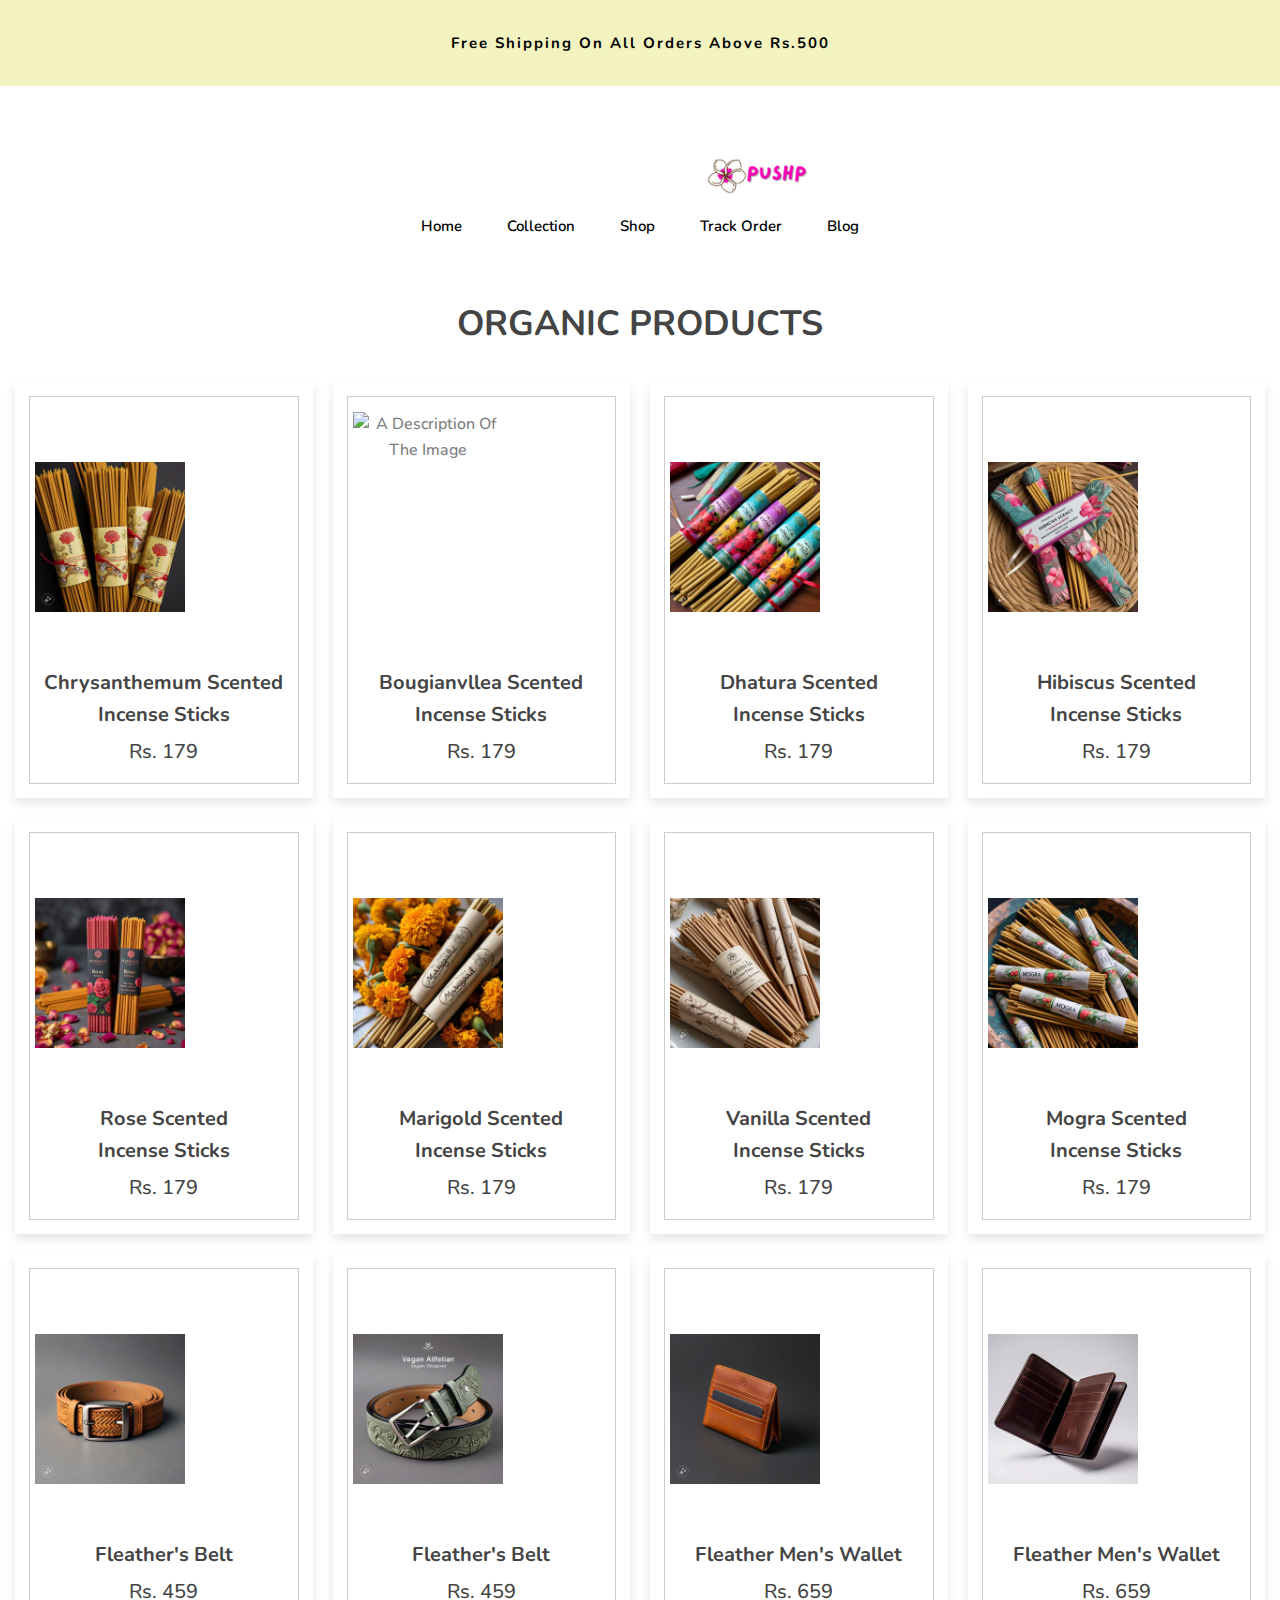
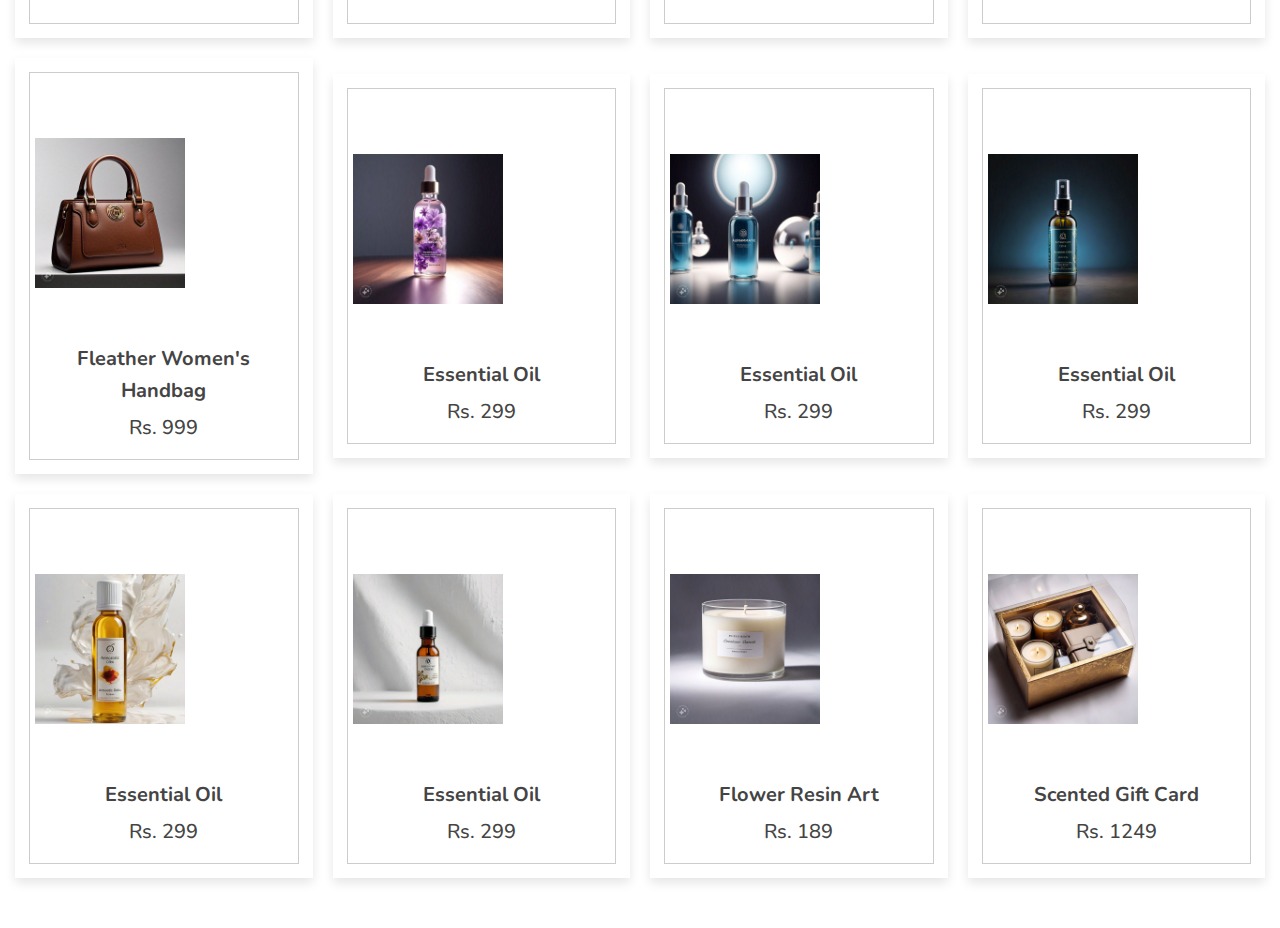
==== commit 653ead6a: "Update shop.html" ====
--- a/shop.html
+++ b/shop.html
@@ -92,7 +92,8 @@
       </div>
 
       <div class="product" data-name="p-2">
-         <img src="https://res.cloudinary.com/dafsqydt9/image/upload/v1735362308/WhatsApp_Image_2024-12-28_at_01.29.08_sb4ih1.jpg" alt="">
+         <img src="https://res.cloudinary.com/dafsqydt9/image/upload/v1735362308/WhatsApp_Image_2024-12-28_at_01.29.08_sb4ih1.jpg" alt="A description of the image">
+
          <h3>Bougianvllea Scented <br>Incense Sticks</h3>
          <div class="price">Rs. 179</div>
       </div>
